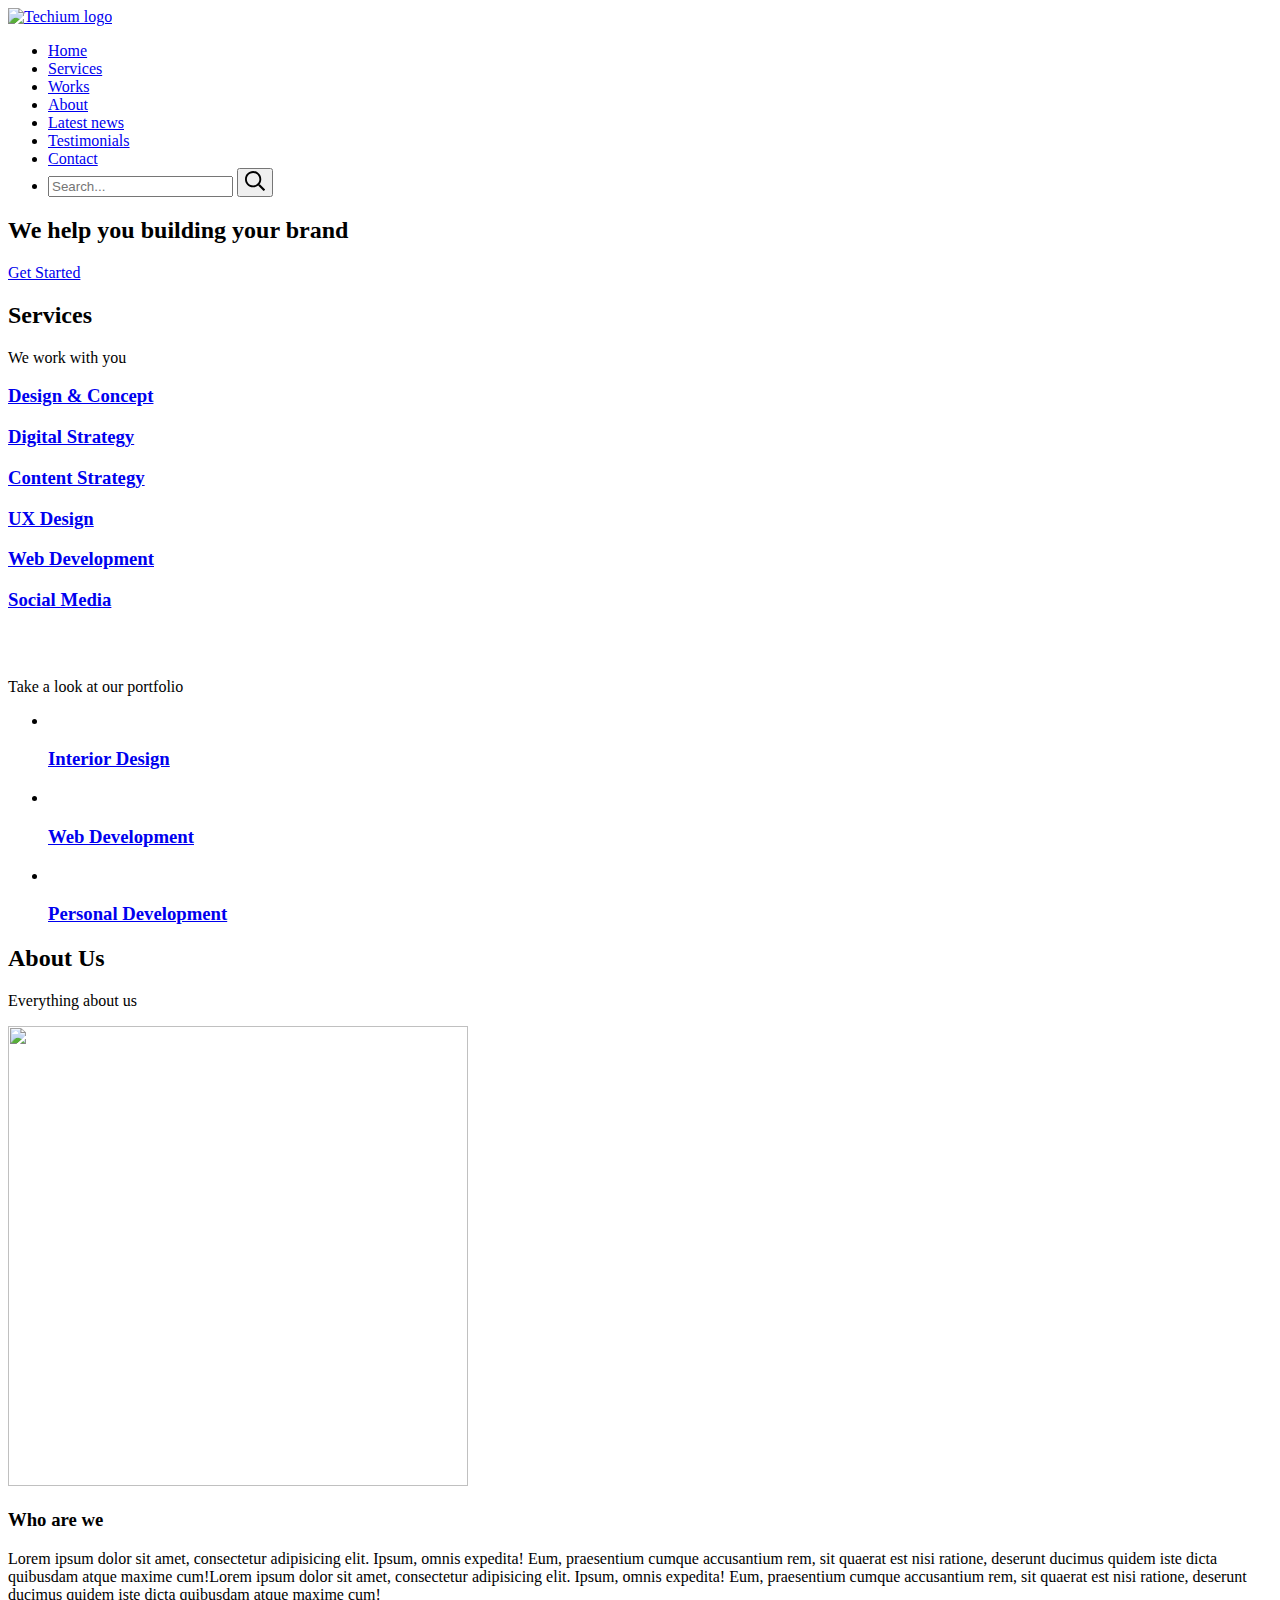
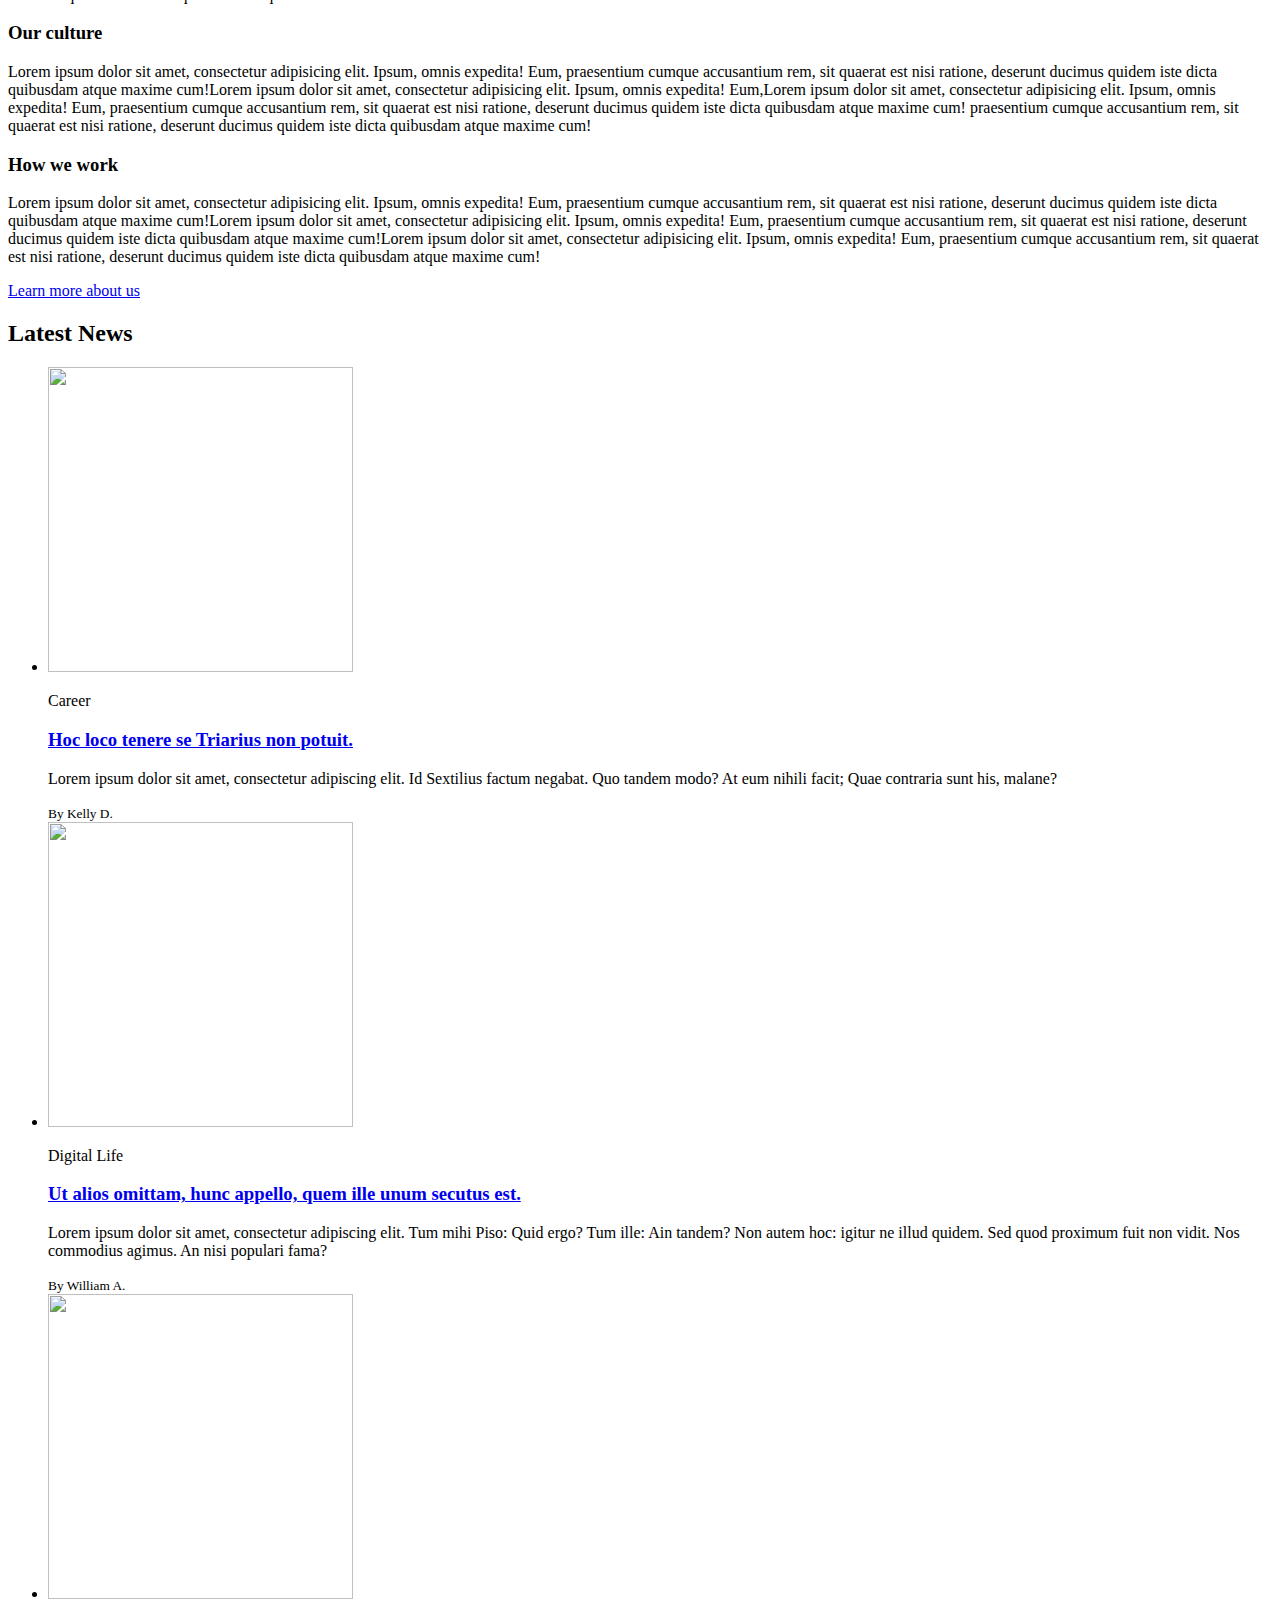
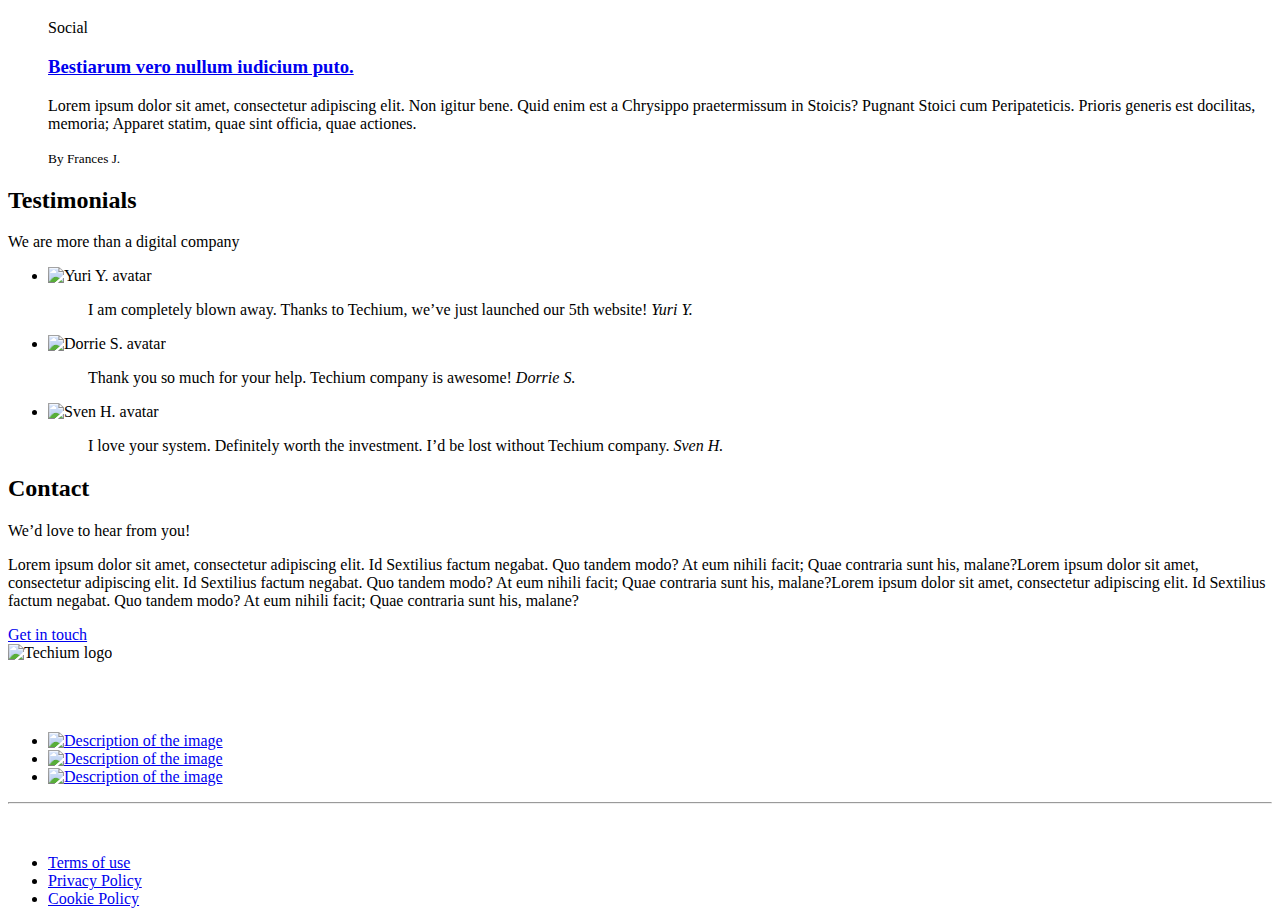
==== responsive_design/index.html @ 7638343d "Rename 02-1-index.html to index.html" ====
<!DOCTYPE html>
<html lang="en" dir="ltr">

<head>
  <meta charset="utf-8">
  <meta name="viewport" content="width=device-width, initial-scale=1, viewport-fit=cover">
  <title>Homepage - Techium</title>
  <meta name="description" content="Description of the page less than 150 characters">
  <link rel="icon" type="image/png" href="favicon.jpg">
  <link href="https://fonts.googleapis.com/css?family=Open+Sans:400,700|Raleway:700&display=swap" rel="stylesheet">
  <link rel='stylesheet' href='02-1-styles.css'>
</head>

<body>
  <!– Header –>
    <header class="header" data-section-theme="dark">
      <div class="container">
        <div class="header-container">
          <div class="header-logo">
            <a href="#">
              <img src="logo-white.png" alt="Techium logo" width="160" height="40">
            </a>
          </div>
          <nav class="navbar-menu">
            <ul class="nav">
              <li class="nav-item">
                <a href="#" class="nav-link">Home</a>
              </li>
              <li class="nav-item">
                <a href="#services" class="nav-link">Services</a>
              </li>
              <li class="nav-item">
                <a href="#works" class="nav-link">Works</a>
              </li>
              <li class="nav-item">
                <a href="#about" class="nav-link">About</a>
              </li>
              <li class="nav-item">
                <a href="#latest_news" class="nav-link">Latest news</a>
              </li>
              <li class="nav-item">
                <a href="#testimonials" class="nav-link">Testimonials</a>
              </li>
              <li class="nav-item">
                <a href="#contact" class="nav-link">Contact</a>
              </li>
              <li class="nav-item">
                <form action="#" method="post" class="form-search">
                  <input type="search" name="q" id="search-input" placeholder="Search..."
                    aria-label="Search through site content">
                  <button class="search-button">
                    <svg viewBox="0 0 512 512" xmlns="http://www.w3.org/2000/svg" width="20" height="20"
                      class="search-icon">
                      <title>
                        Search icon
                      </title>
                      <path
                        d="M508.5 468.9L387.1 347.5c-2.3-2.3-5.3-3.5-8.5-3.5h-13.2c31.5-36.5 50.6-84 50.6-136C416 93.1 322.9 0 208 0S0 93.1 0 208s93.1 208 208 208c52 0 99.5-19.1 136-50.6v13.2c0 3.2 1.3 6.2 3.5 8.5l121.4 121.4c4.7 4.7 12.3 4.7 17 0l22.6-22.6c4.7-4.7 4.7-12.3 0-17zM208 368c-88.4 0-160-71.6-160-160S119.6 48 208 48s160 71.6 160 160-71.6 160-160 160z">
                      </path>
                    </svg>
                  </button>
                </form>
              </li>
            </ul>
          </nav>
        </div>
    </header>
    <!– Main –>
      <main>
        <!– Hero section –>
          <section class="section-hero hero-homepage" data-section-theme="dark">
            <div class="container">
              <div class="section-body">
                <section class="section-inner">
                  <h2 class="section-title">We help you building your brand</h2>
                  <a href="#" class="button">Get Started</a>
                </section>
              </div>
            </div>
          </section>
          <!– Services section –>
            <section id="services" class="section section-services">
              <div class="container">
                <header class="section-header">
                  <h2 class="section-title">Services</h2>
                  <p class="section-tagline">We work with you</p>
                </header>
                <div class="section-body">
                    <li class="col-1-3">
                      <div class="card-services">
                        <h3 class="card-title"><a href="#">Design & Concept</a></h3>
                      </div>
                    </li>
                    <li class="col-1-3">
                      <div class="card-services">
                        <h3 class="card-title"><a href="#">Digital Strategy</a></h3>
                      </div>
                    </li>
                    <li class="col-1-3">
                      <div class="card-services">
                        <h3 class="card-title"><a href="#">Content Strategy</a></h3>
                      </div>
                    </li>
                    <li class="col-1-3">
                      <div class="card-services">
                        <h3 class="card-title"><a href="#">UX Design</a></h3>
                      </div>
                    </li>
                    <li class="col-1-3">
                      <div class="card-services">
                        <h3 class="card-title"><a href="#">Web Development</a></h3>
                      </div>
                    </li>
                    <li class="col-1-3">
                      <div class="card-services">
                        <h3 class="card-title"><a href="#">Social Media</a></h3>
                      </div>
                    </li>
                </div>
              </div>
            </section>
            <!– Works section –>
              <section id="works" class="section section-works" data-section-theme="dark">
                <div class="container">
                  <header class="section-header">
                    <h2 class="section-title" style="color:white;">Works</h2>
                    <p class="section-tagline">Take a look at our portfolio</p>
                  </header>
                  <div class="section-body">
                    <ul class="row">
                      <li class="col-1-3">
                        <article class="card-work">
                          <div class="card-outer">
                            <div class="card-image">
                              <img src="pic-work-01.jpg" alt="">
                            </div>
                            <div class="card-inner">
                              <h3 class="card-title"><a href="#">Interior Design</a></h3>
                            </div>
                          </div>
                        </article>
                      </li>
                      <li class="col-1-3">
                        <article class="card-work">
                          <div class="card-outer">
                            <div class="card-image">
                              <img src="pic-work-02.jpg" alt="">
                            </div>
                            <div class="card-inner">
                              <h3 class="card-title"><a href="#">Web Development</a></h3>
                            </div>
                          </div>
                        </article>
                      </li>
                      <li class="col-1-3">
                        <article class="card-work">
                          <div class="card-outer">
                            <div class="card-image">
                              <img src="pic-work-03.jpg" alt="">
                            </div>
                            <div class="card-inner">
                              <h3 class="card-title"><a href="#">Personal Development</a></h3>
                            </div>
                          </div>
                        </article>
                      </li>
                    </ul>
                  </div>
                </div>
              </section>
              <!– About Us section –>
                <section id="about" class="section section-about-us" style="background-color: white;">
                  <div class="container">
                    <header class="section-header">
                      <h2 class="section-title">About Us</h2>
                      <p class="section-tagline">Everything about us</p>
                    </header>
                    <div class="section-body">
                      <div class="row">
                        <div class="col-1-2">
                          <img src="pic-about-01.jpg" alt="" width="460" height="460">
                        </div>
                        <div class="col-1-2">
                          <h3>Who are we</h3>
                          <p>Lorem ipsum dolor sit amet, consectetur adipisicing elit. Ipsum, omnis expedita! Eum,
                            praesentium cumque accusantium rem, sit quaerat est nisi ratione, deserunt ducimus quidem
                            iste dicta quibusdam atque maxime cum!Lorem ipsum dolor sit amet, consectetur adipisicing
                            elit. Ipsum, omnis expedita! Eum, praesentium cumque accusantium rem, sit quaerat est nisi
                            ratione, deserunt ducimus quidem iste dicta quibusdam atque maxime cum!</p>
                          <h3>Our culture</h3>
                          <p>Lorem ipsum dolor sit amet, consectetur adipisicing elit. Ipsum, omnis expedita! Eum,
                            praesentium cumque accusantium rem, sit quaerat est nisi ratione, deserunt ducimus quidem
                            iste dicta quibusdam atque maxime cum!Lorem ipsum dolor sit amet, consectetur adipisicing
                            elit. Ipsum, omnis expedita! Eum,Lorem ipsum dolor sit amet, consectetur adipisicing elit.
                            Ipsum, omnis expedita! Eum, praesentium cumque accusantium rem, sit quaerat est nisi
                            ratione, deserunt ducimus quidem iste dicta quibusdam atque maxime cum!
                            praesentium cumque accusantium rem, sit quaerat est nisi ratione, deserunt ducimus quidem
                            iste dicta quibusdam atque maxime cum!</p>
                          <h3>How we work</h3>
                          <p>Lorem ipsum dolor sit amet, consectetur adipisicing elit. Ipsum, omnis expedita! Eum,
                            praesentium cumque accusantium rem, sit quaerat est nisi ratione, deserunt ducimus quidem
                            iste dicta quibusdam atque maxime cum!Lorem ipsum dolor sit amet, consectetur adipisicing
                            elit. Ipsum, omnis expedita! Eum, praesentium cumque accusantium rem, sit quaerat est nisi
                            ratione, deserunt ducimus quidem iste dicta quibusdam atque maxime cum!Lorem ipsum dolor sit
                            amet, consectetur adipisicing
                            elit. Ipsum, omnis expedita! Eum,
                            praesentium cumque accusantium rem, sit quaerat est nisi ratione, deserunt ducimus quidem
                            iste dicta quibusdam atque maxime cum!</p>
                        </div>
                      </div>
                    </div>
                    <div class="section-footer">
                      <a href="#" class="button">Learn more about us</a>
                    </div>
                  </div>
                </section>
                <!– Latest news section –>
                  <section id="latest_news" class="section section-latest-news">
                    <div class="container">
                      <header class="section-header">
                        <h2 class="section-title">Latest News</h2>
                      </header>
                      <div class="section-body">
                        <ul class="row">
                          <li class="col-1-3">
                            <article class="card-blog">
                              <div>
                                <img src="pic-article-01.jpg" alt="" width="305" height="305">
                              </div>
                              <p class="card-category">Career</p>
                              <h3><a href="#">Hoc loco tenere se Triarius non potuit.</a></h3>
                              <p>Lorem ipsum dolor sit amet, consectetur adipiscing elit. Id Sextilius factum negabat.
                                Quo tandem modo? At eum nihili facit; Quae contraria sunt his, malane?</p>
                              <small>By Kelly D.</small>
                            </article>
                          </li>
                          <li class="col-1-3">
                            <article class="card-blog">
                              <div>
                                <img src="pic-article-02.jpg" alt="" width="305" height="305">
                              </div>
                              <p class="card-category">Digital Life</p>
                              <h3><a href="#">Ut alios omittam, hunc appello, quem ille unum secutus est.</a></h3>
                              <p>Lorem ipsum dolor sit amet, consectetur adipiscing elit. Tum mihi Piso: Quid ergo? Tum
                                ille: Ain tandem? Non autem hoc: igitur ne illud quidem. Sed quod proximum fuit non
                                vidit. Nos commodius agimus. An nisi populari fama?</p>
                              <small>By William A.</small>
                            </article>
                          </li>
                          <li class="col-1-3">
                            <article class="card-blog">
                              <div>
                                <img src="pic-article-03.jpg" alt="" width="305" height="305">
                              </div>
                              <p class="card-category">Social</p>
                              <h3><a href="#">Bestiarum vero nullum iudicium puto.</a></h3>
                              <p>Lorem ipsum dolor sit amet, consectetur adipiscing elit. Non igitur bene. Quid enim est
                                a Chrysippo praetermissum in Stoicis? Pugnant Stoici cum Peripateticis. Prioris generis
                                est docilitas, memoria; Apparet statim, quae sint officia, quae actiones.</p>
                              <small>By Frances J.</small>
                            </article>
                          </li>
                        </ul>
                      </div>
                    </div>
                  </section>
                  <!– Testimonials section –>
                    <section id="testimonial" class="section section-testimonial">
                      <div class="container">
                        <header class="section-header">
                          <h2 class="section-title">Testimonials</h2>
                          <p class="section-tagline">We are more than a digital company</p>
                        </header>
                        <div class="section-body">
                          <ul class="row">
                            <li class="col-1-3">
                              <article class="card-testimonial">
                                <img src="pic-person-01.jpg" alt="Yuri Y. avatar" width="100" height="100"
                                  class="card-avatar">
                                <blockquote class="card-quote">
                                  <p>I am completely blown away. Thanks to Techium, we’ve just launched our 5th website!
                                    <cite>Yuri Y.</cite>
                                  </p>
                                </blockquote>
                              </article>
                            </li>
                            <li class="col-1-3">
                              <article class="card-testimonial">
                                <img src="pic-person-02.jpg" alt="Dorrie S. avatar" width="100" height="100"
                                  class="card-avatar">
                                <blockquote class="card-quote">
                                  <p>Thank you so much for your help. Techium company is awesome!
                                    <cite>Dorrie S.</cite>
                                  </p>
                                </blockquote>
                              </article>
                            </li>
                            <li class="col-1-3">
                              <article class="card-testimonial">
                                <img src="pic-person-03.jpg" alt="Sven H. avatar" width="100" height="100"
                                  class="card-avatar">
                                <blockquote class="card-quote">
                                  <p>I love your system. Definitely worth the investment. I’d be lost without Techium
                                    company.
                                    <cite>Sven H.</cite>
                                  </p>
                                </blockquote>
                              </article>
                            </li>
                          </ul>
                        </div>
                      </div>
                    </section>
                    <!– Contact section –>
                      <section id="contact" class="section section-contact">
                        <div class="container">
                          <header class="section-header">
                            <h2 class="section-title">Contact</h2>
                            <p class="section-tagline">We’d love to hear from you!</p>
                          </header>
                          <div class="section-body">
                            <p>Lorem ipsum dolor sit amet, consectetur adipiscing elit. Id Sextilius factum negabat. Quo
                              tandem modo? At eum nihili facit; Quae contraria sunt his, malane?Lorem ipsum dolor sit
                              amet, consectetur adipiscing elit. Id Sextilius factum negabat. Quo
                              tandem modo? At eum nihili facit; Quae contraria sunt his, malane?Lorem ipsum dolor sit
                              amet, consectetur adipiscing elit. Id Sextilius factum negabat. Quo
                              tandem modo? At eum nihili facit; Quae contraria sunt his, malane?</p>
                          </div>
                          <div class="section-footer">
                            <a href="#" class="button">Get in touch</a>
                          </div>
                        </div>
                      </section>
      </main>
      <!– Footer –>
        <footer class="footer" data-section-theme="dark">
          <div class="container">
            <div class="row">
              <div class="col-1-2">
                <img src="logo-white.png" alt="Techium logo" width="160" height="40">
                <address class="footer-address" style="color:white;">
                  972 Mission St<br>
                  San Francisco, CA<br>
                  94103
                </address>
              </div>
              <div class="col-1-2">
                <ul class="social nav">
                  <li class="social-item nav-item">
                    <a href="https://www.facebook.com/HolbertonSchool/" class="social-link">
                      <img src="download.png" alt="Description of the image" width="25" height="25">
                      <title>
                        Facebook icon
                      </title>
                      <path
                        d="M23.998 12c0-6.628-5.372-12-11.999-12C5.372 0 0 5.372 0 12c0 5.988 4.388 10.952 10.124 11.852v-8.384H7.078v-3.469h3.046V9.356c0-3.008 1.792-4.669 4.532-4.669 1.313 0 2.686.234 2.686.234v2.953H15.83c-1.49 0-1.955.925-1.955 1.874V12h3.328l-.532 3.469h-2.796v8.384c5.736-.9 10.124-5.864 10.124-11.853z" />
                      </svg>
                    </a>
                  </li>
                  <li class="social-item nav-item">
                    <a href="https://twitter.com/holbertonschool" class="social-link">
                      <img src="download (1).png" alt="Description of the image" width="25" height="25">
                        <title>
                          Twitter icon
                        </title>
                        <path
                          d="M23.954 4.569a10 10 0 0 1-2.825.775 4.958 4.958 0 0 0 2.163-2.723c-.951.555-2.005.959-3.127 1.184a4.92 4.92 0 0 0-8.384 4.482C7.691 8.094 4.066 6.13 1.64 3.161a4.822 4.822 0 0 0-.666 2.475c0 1.71.87 3.213 2.188 4.096a4.904 4.904 0 0 1-2.228-.616v.061a4.923 4.923 0 0 0 3.946 4.827 4.996 4.996 0 0 1-2.212.085 4.937 4.937 0 0 0 4.604 3.417 9.868 9.868 0 0 1-6.102 2.105c-.39 0-.779-.023-1.17-.067a13.995 13.995 0 0 0 7.557 2.209c9.054 0 13.999-7.496 13.999-13.986 0-.209 0-.42-.015-.63a9.936 9.936 0 0 0 2.46-2.548l-.047-.02z" />
                      </svg>
                    </a>
                  </li>
                  <li class="social-item nav-item">
                    <a href="https://www.instagram.com/holbertonschool/" class="social-link">
                      <img src="download (2).png" alt="Description of the image" width="25" height="25">
                        <title>
                          Instagram icon
                        </title>
                        <path
                          d="M12 0C8.74 0 8.333.015 7.053.072 5.775.132 4.905.333 4.14.63c-.789.306-1.459.717-2.126 1.384S.935 3.35.63 4.14C.333 4.905.131 5.775.072 7.053.012 8.333 0 8.74 0 12s.015 3.667.072 4.947c.06 1.277.261 2.148.558 2.913a5.885 5.885 0 0 0 1.384 2.126A5.868 5.868 0 0 0 4.14 23.37c.766.296 1.636.499 2.913.558C8.333 23.988 8.74 24 12 24s3.667-.015 4.947-.072c1.277-.06 2.148-.262 2.913-.558a5.898 5.898 0 0 0 2.126-1.384 5.86 5.86 0 0 0 1.384-2.126c.296-.765.499-1.636.558-2.913.06-1.28.072-1.687.072-4.947s-.015-3.667-.072-4.947c-.06-1.277-.262-2.149-.558-2.913a5.89 5.89 0 0 0-1.384-2.126A5.847 5.847 0 0 0 19.86.63c-.765-.297-1.636-.499-2.913-.558C15.667.012 15.26 0 12 0zm0 2.16c3.203 0 3.585.016 4.85.071 1.17.055 1.805.249 2.227.415.562.217.96.477 1.382.896.419.42.679.819.896 1.381.164.422.36 1.057.413 2.227.057 1.266.07 1.646.07 4.85s-.015 3.585-.074 4.85c-.061 1.17-.256 1.805-.421 2.227a3.81 3.81 0 0 1-.899 1.382 3.744 3.744 0 0 1-1.38.896c-.42.164-1.065.36-2.235.413-1.274.057-1.649.07-4.859.07-3.211 0-3.586-.015-4.859-.074-1.171-.061-1.816-.256-2.236-.421a3.716 3.716 0 0 1-1.379-.899 3.644 3.644 0 0 1-.9-1.38c-.165-.42-.359-1.065-.42-2.235-.045-1.26-.061-1.649-.061-4.844 0-3.196.016-3.586.061-4.861.061-1.17.255-1.814.42-2.234.21-.57.479-.96.9-1.381.419-.419.81-.689 1.379-.898.42-.166 1.051-.361 2.221-.421 1.275-.045 1.65-.06 4.859-.06l.045.03zm0 3.678a6.162 6.162 0 1 0 0 12.324 6.162 6.162 0 1 0 0-12.324zM12 16c-2.21 0-4-1.79-4-4s1.79-4 4-4 4 1.79 4 4-1.79 4-4 4zm7.846-10.405a1.441 1.441 0 0 1-2.88 0 1.44 1.44 0 0 1 2.88 0z" />
                      </svg>
                    </a>
                  </li>
                </ul>
              </div>
            </div>
            <hr>
            <div class="row">
              <div class="col-1-2">
                <p class="footer-copyright" style="color:white;">© 2020 Techium, made with ♥ by students at Holberton
                  School.</p>
              </div>
              <div class="col-1-2">
                <ul class="footer-nav nav">
                  <li class="footer-nav-item nav-item">
                    <a href="#" class="footer-nav-link">Terms of use</a>
                  </li>
                  <li class="footer-nav-item nav-item">
                    <a href="#" class="footer-nav-link">Privacy Policy</a>
                  </li>
                  <li class="footer-nav-item nav-item">
                    <a href="#" class="footer-nav-link">Cookie Policy</a>
                  </li>
                </ul>
              </div>
            </div>
          </div>
        </footer>
</body>

</html>
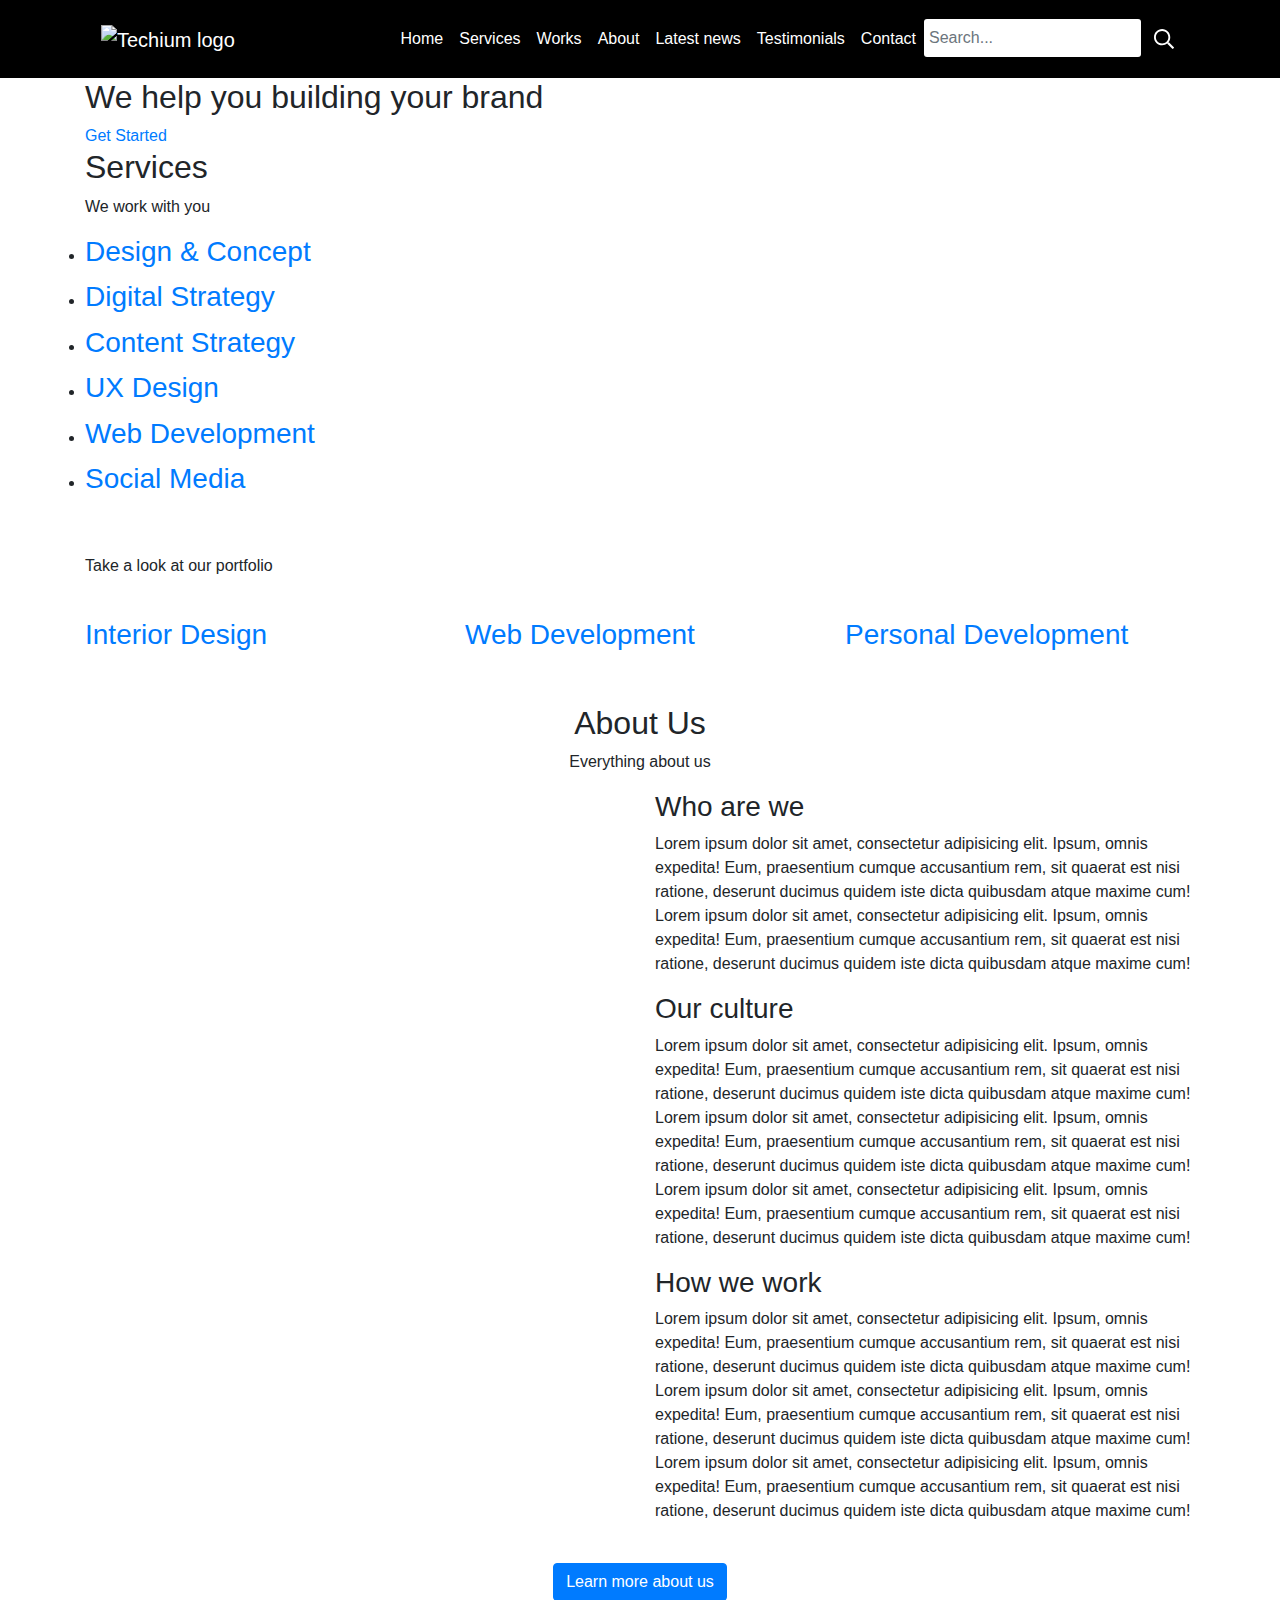
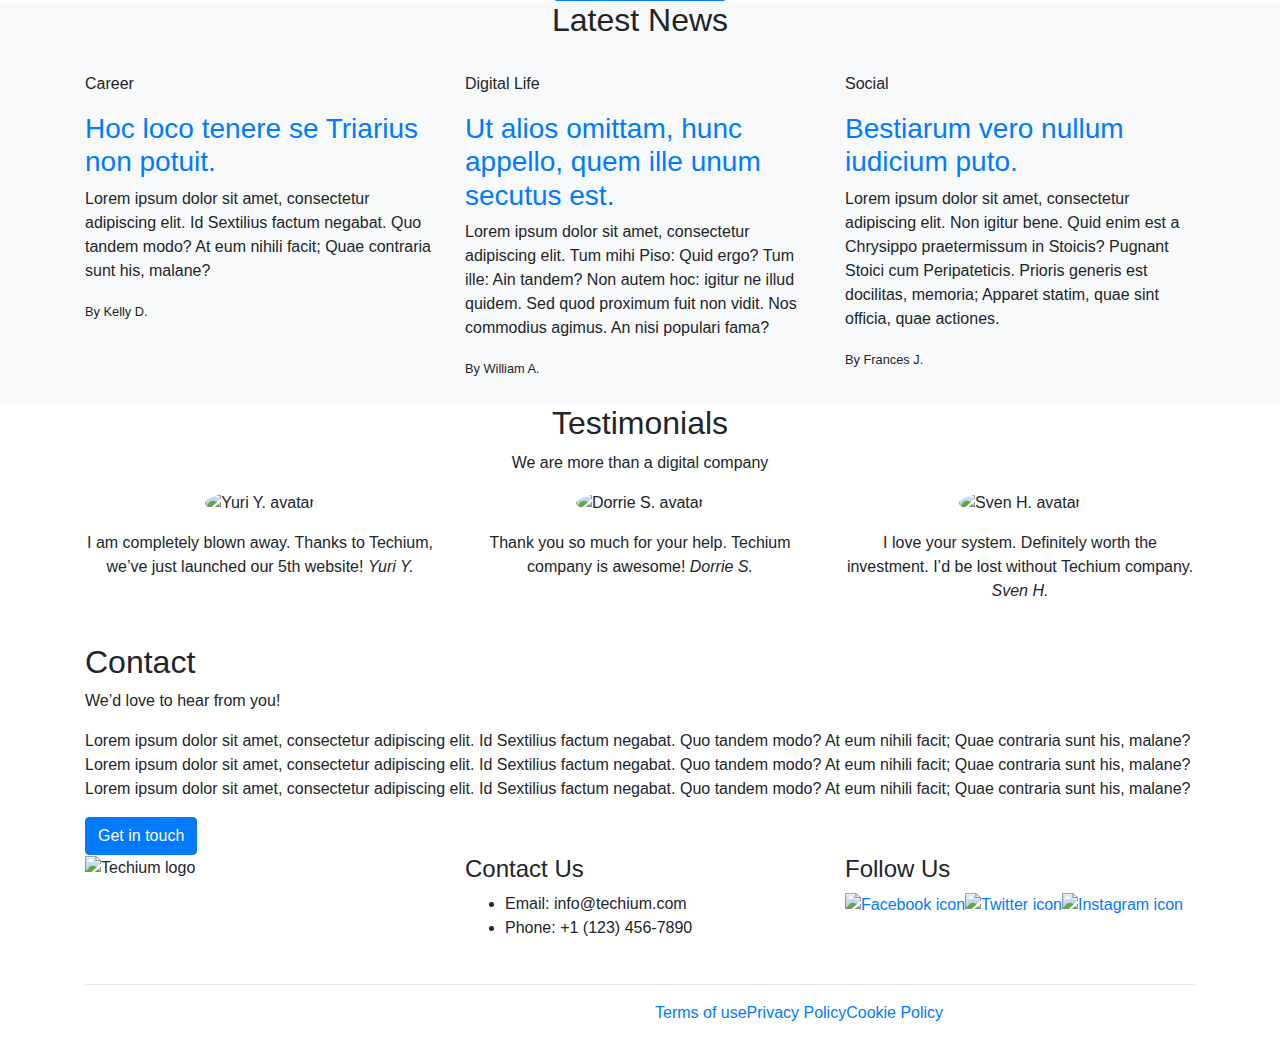
==== commit d0fcd5a6: ":" ====
--- a/responsive_design/index.html
+++ b/responsive_design/index.html
@@ -9,62 +9,90 @@
   <link rel="icon" type="image/png" href="favicon.jpg">
   <link href="https://fonts.googleapis.com/css?family=Open+Sans:400,700|Raleway:700&display=swap" rel="stylesheet">
   <link rel='stylesheet' href='02-1-styles.css'>
+  <link rel="stylesheet" href="https://stackpath.bootstrapcdn.com/bootstrap/4.5.0/css/bootstrap.min.css">
+  <style>
+    .header {
+        background-color: #000;
+        padding: 10px 0;
+    }
+    .header-logo img {
+        display: block;
+    }
+    .nav-link {
+        color: #fff !important;
+    }
+    .form-search {
+        display: flex;
+        align-items: center;
+    }
+    #search-input {
+        padding: 5px;
+        font-size: 16px;
+        border: none;
+        border-radius: 3px;
+    }
+    .search-button {
+        background: none;
+        border: none;
+        cursor: pointer;
+        padding: 5px;
+    }
+    .search-icon {
+        fill: #fff;
+    }
+</style>    
 </head>
 
 <body>
-  <!– Header –>
-    <header class="header" data-section-theme="dark">
-      <div class="container">
-        <div class="header-container">
-          <div class="header-logo">
-            <a href="#">
-              <img src="logo-white.png" alt="Techium logo" width="160" height="40">
+  <header class="header" data-section-theme="dark">
+    <div class="container">
+        <nav class="navbar navbar-expand-lg navbar-dark">
+            <a class="navbar-brand" href="#">
+                <img src="logo-white.png" alt="Techium logo" width="160" height="40">
             </a>
-          </div>
-          <nav class="navbar-menu">
-            <ul class="nav">
-              <li class="nav-item">
-                <a href="#" class="nav-link">Home</a>
-              </li>
-              <li class="nav-item">
-                <a href="#services" class="nav-link">Services</a>
-              </li>
-              <li class="nav-item">
-                <a href="#works" class="nav-link">Works</a>
-              </li>
-              <li class="nav-item">
-                <a href="#about" class="nav-link">About</a>
-              </li>
-              <li class="nav-item">
-                <a href="#latest_news" class="nav-link">Latest news</a>
-              </li>
-              <li class="nav-item">
-                <a href="#testimonials" class="nav-link">Testimonials</a>
-              </li>
-              <li class="nav-item">
-                <a href="#contact" class="nav-link">Contact</a>
-              </li>
-              <li class="nav-item">
-                <form action="#" method="post" class="form-search">
-                  <input type="search" name="q" id="search-input" placeholder="Search..."
-                    aria-label="Search through site content">
-                  <button class="search-button">
-                    <svg viewBox="0 0 512 512" xmlns="http://www.w3.org/2000/svg" width="20" height="20"
-                      class="search-icon">
-                      <title>
-                        Search icon
-                      </title>
-                      <path
-                        d="M508.5 468.9L387.1 347.5c-2.3-2.3-5.3-3.5-8.5-3.5h-13.2c31.5-36.5 50.6-84 50.6-136C416 93.1 322.9 0 208 0S0 93.1 0 208s93.1 208 208 208c52 0 99.5-19.1 136-50.6v13.2c0 3.2 1.3 6.2 3.5 8.5l121.4 121.4c4.7 4.7 12.3 4.7 17 0l22.6-22.6c4.7-4.7 4.7-12.3 0-17zM208 368c-88.4 0-160-71.6-160-160S119.6 48 208 48s160 71.6 160 160-71.6 160-160 160z">
-                      </path>
-                    </svg>
-                  </button>
-                </form>
-              </li>
-            </ul>
-          </nav>
-        </div>
-    </header>
+            <button class="navbar-toggler" type="button" data-toggle="collapse" data-target="#navbarNav" aria-controls="navbarNav" aria-expanded="false" aria-label="Toggle navigation">
+                <span class="navbar-toggler-icon"></span>
+            </button>
+            <div class="collapse navbar-collapse" id="navbarNav">
+                <ul class="navbar-nav ml-auto">
+                    <li class="nav-item">
+                        <a class="nav-link" href="#">Home</a>
+                    </li>
+                    <li class="nav-item">
+                        <a class="nav-link" href="#services">Services</a>
+                    </li>
+                    <li class="nav-item">
+                        <a class="nav-link" href="#works">Works</a>
+                    </li>
+                    <li class="nav-item">
+                        <a class="nav-link" href="#about">About</a>
+                    </li>
+                    <li class="nav-item">
+                        <a class="nav-link" href="#latest_news">Latest news</a>
+                    </li>
+                    <li class="nav-item">
+                        <a class="nav-link" href="#testimonials">Testimonials</a>
+                    </li>
+                    <li class="nav-item">
+                        <a class="nav-link" href="#contact">Contact</a>
+                    </li>
+                    <li class="nav-item">
+                        <form action="#" method="post" class="form-inline form-search" role="search">
+                            <input type="search" name="q" id="search-input" class="form-control mr-sm-2" placeholder="Search..." aria-label="Search through site content">
+                            <button class="search-button" type="submit" aria-label="Submit search">
+                                <svg viewBox="0 0 512 512" xmlns="http://www.w3.org/2000/svg" width="20" height="20" class="search-icon">
+                                    <title>Search icon</title>
+                                    <path d="M508.5 468.9L387.1 347.5c-2.3-2.3-5.3-3.5-8.5-3.5h-13.2c31.5-36.5 50.6-84 50.6-136C416 93.1 322.9 0 208 0S0 93.1 0 208s93.1 208 208 208c52 0 99.5-19.1 136-50.6v13.2c0 3.2 1.3 6.2 3.5 8.5l121.4 121.4c4.7 4.7 12.3 4.7 17 0l22.6-22.6c4.7-4.7 4.7-12.3 0-17zM208 368c-88.4 0-160-71.6-160-160S119.6 48 208 48s160 71.6 160 160-71.6 160-160 160z"></path>
+                                </svg>
+                            </button>
+                        </form>
+                    </li>
+                </ul>
+            </div>
+        </nav>
+    </div>
+</header>
+
     <!– Main –>
       <main>
         <!– Hero section –>
@@ -120,290 +148,234 @@
               </div>
             </section>
             <!– Works section –>
-              <section id="works" class="section section-works" data-section-theme="dark">
-                <div class="container">
-                  <header class="section-header">
-                    <h2 class="section-title" style="color:white;">Works</h2>
-                    <p class="section-tagline">Take a look at our portfolio</p>
-                  </header>
-                  <div class="section-body">
-                    <ul class="row">
-                      <li class="col-1-3">
-                        <article class="card-work">
-                          <div class="card-outer">
-                            <div class="card-image">
-                              <img src="pic-work-01.jpg" alt="">
-                            </div>
-                            <div class="card-inner">
-                              <h3 class="card-title"><a href="#">Interior Design</a></h3>
-                            </div>
-                          </div>
-                        </article>
-                      </li>
-                      <li class="col-1-3">
-                        <article class="card-work">
-                          <div class="card-outer">
-                            <div class="card-image">
-                              <img src="pic-work-02.jpg" alt="">
-                            </div>
-                            <div class="card-inner">
-                              <h3 class="card-title"><a href="#">Web Development</a></h3>
-                            </div>
-                          </div>
-                        </article>
-                      </li>
-                      <li class="col-1-3">
-                        <article class="card-work">
-                          <div class="card-outer">
-                            <div class="card-image">
-                              <img src="pic-work-03.jpg" alt="">
-                            </div>
-                            <div class="card-inner">
-                              <h3 class="card-title"><a href="#">Personal Development</a></h3>
-                            </div>
-                          </div>
-                        </article>
-                      </li>
+            <section id="works" class="section section-works" data-section-theme="dark">
+              <div class="container">
+                <header class="section-header">
+                  <h2 class="section-title" style="color:white;">Works</h2>
+                  <p class="section-tagline">Take a look at our portfolio</p>
+                </header>
+                <div class="section-body">
+                  <ul class="row list-unstyled d-flex flex-wrap">
+                    <li class="col-lg-4 col-md-6 col-sm-12 mb-4">
+                      <article class="card-work">
+                        <div class="card-outer">
+                          <div class="card-image">
+                            <img src="pic-work-01.jpg" alt="" class="img-fluid">
+                          </div>
+                          <div class="card-inner">
+                            <h3 class="card-title"><a href="#">Interior Design</a></h3>
+                          </div>
+                        </div>
+                      </article>
+                    </li>
+                    <li class="col-lg-4 col-md-6 col-sm-12 mb-4">
+                      <article class="card-work">
+                        <div class="card-outer">
+                          <div class="card-image">
+                            <img src="pic-work-02.jpg" alt="" class="img-fluid">
+                          </div>
+                          <div class="card-inner">
+                            <h3 class="card-title"><a href="#">Web Development</a></h3>
+                          </div>
+                        </div>
+                      </article>
+                    </li>
+                    <li class="col-lg-4 col-md-6 col-sm-12 mb-4">
+                      <article class="card-work">
+                        <div class="card-outer">
+                          <div class="card-image">
+                            <img src="pic-work-03.jpg" alt="" class="img-fluid">
+                          </div>
+                          <div class="card-inner">
+                            <h3 class="card-title"><a href="#">Personal Development</a></h3>
+                          </div>
+                        </div>
+                      </article>
+                    </li>
+                  </ul>
+                </div>
+              </div>
+            </section>
+            
+            <section id="about" class="section section-about-us" style="background-color: white;">
+              <div class="container">
+                <header class="section-header text-center">
+                  <h2 class="section-title">About Us</h2>
+                  <p class="section-tagline">Everything about us</p>
+                </header>
+                <div class="row">
+                  <div class="col-md-6">
+                    <img src="pic-about-01.jpg" alt="" class="img-fluid rounded">
+                  </div>
+                  <div class="col-md-6">
+                    <h3>Who are we</h3>
+                    <p>Lorem ipsum dolor sit amet, consectetur adipisicing elit. Ipsum, omnis expedita! Eum, praesentium cumque accusantium rem, sit quaerat est nisi ratione, deserunt ducimus quidem iste dicta quibusdam atque maxime cum! Lorem ipsum dolor sit amet, consectetur adipisicing elit. Ipsum, omnis expedita! Eum, praesentium cumque accusantium rem, sit quaerat est nisi ratione, deserunt ducimus quidem iste dicta quibusdam atque maxime cum!</p>
+                    <h3>Our culture</h3>
+                    <p>Lorem ipsum dolor sit amet, consectetur adipisicing elit. Ipsum, omnis expedita! Eum, praesentium cumque accusantium rem, sit quaerat est nisi ratione, deserunt ducimus quidem iste dicta quibusdam atque maxime cum! Lorem ipsum dolor sit amet, consectetur adipisicing elit. Ipsum, omnis expedita! Eum, praesentium cumque accusantium rem, sit quaerat est nisi ratione, deserunt ducimus quidem iste dicta quibusdam atque maxime cum! Lorem ipsum dolor sit amet, consectetur adipisicing elit. Ipsum, omnis expedita! Eum, praesentium cumque accusantium rem, sit quaerat est nisi ratione, deserunt ducimus quidem iste dicta quibusdam atque maxime cum!</p>
+                    <h3>How we work</h3>
+                    <p>Lorem ipsum dolor sit amet, consectetur adipisicing elit. Ipsum, omnis expedita! Eum, praesentium cumque accusantium rem, sit quaerat est nisi ratione, deserunt ducimus quidem iste dicta quibusdam atque maxime cum! Lorem ipsum dolor sit amet, consectetur adipisicing elit. Ipsum, omnis expedita! Eum, praesentium cumque accusantium rem, sit quaerat est nisi ratione, deserunt ducimus quidem iste dicta quibusdam atque maxime cum! Lorem ipsum dolor sit amet, consectetur adipisicing elit. Ipsum, omnis expedita! Eum, praesentium cumque accusantium rem, sit quaerat est nisi ratione, deserunt ducimus quidem iste dicta quibusdam atque maxime cum!</p>
+                  </div>
+                </div>
+                <div class="section-footer text-center mt-4">
+                  <a href="#" class="btn btn-primary">Learn more about us</a>
+                </div>
+              </div>
+            </section>
+            <section id="latest_news" class="section section-latest-news bg-light">
+              <div class="container">
+                <header class="section-header text-center">
+                  <h2 class="section-title">Latest News</h2>
+                </header>
+                <div class="section-body">
+                  <div class="row">
+                    <div class="col-lg-4 col-md-6 mb-4">
+                      <article class="card-blog">
+                        <img src="pic-article-01.jpg" alt="" class="img-fluid rounded">
+                        <p class="card-category">Career</p>
+                        <h3><a href="#">Hoc loco tenere se Triarius non potuit.</a></h3>
+                        <p>Lorem ipsum dolor sit amet, consectetur adipiscing elit. Id Sextilius factum negabat. Quo tandem modo? At eum nihili facit; Quae contraria sunt his, malane?</p>
+                        <small>By Kelly D.</small>
+                      </article>
+                    </div>
+                    <div class="col-lg-4 col-md-6 mb-4">
+                      <article class="card-blog">
+                        <img src="pic-article-02.jpg" alt="" class="img-fluid rounded">
+                        <p class="card-category">Digital Life</p>
+                        <h3><a href="#">Ut alios omittam, hunc appello, quem ille unum secutus est.</a></h3>
+                        <p>Lorem ipsum dolor sit amet, consectetur adipiscing elit. Tum mihi Piso: Quid ergo? Tum ille: Ain tandem? Non autem hoc: igitur ne illud quidem. Sed quod proximum fuit non vidit. Nos commodius agimus. An nisi populari fama?</p>
+                        <small>By William A.</small>
+                      </article>
+                    </div>
+                    <div class="col-lg-4 col-md-6 mb-4">
+                      <article class="card-blog">
+                        <img src="pic-article-03.jpg" alt="" class="img-fluid rounded">
+                        <p class="card-category">Social</p>
+                        <h3><a href="#">Bestiarum vero nullum iudicium puto.</a></h3>
+                        <p>Lorem ipsum dolor sit amet, consectetur adipiscing elit. Non igitur bene. Quid enim est a Chrysippo praetermissum in Stoicis? Pugnant Stoici cum Peripateticis. Prioris generis est docilitas, memoria; Apparet statim, quae sint officia, quae actiones.</p>
+                        <small>By Frances J.</small>
+                      </article>
+                    </div>
+                  </div>
+                </div>
+              </div>
+            </section><section id="testimonial" class="section section-testimonial">
+              <div class="container">
+                <header class="section-header text-center">
+                  <h2 class="section-title">Testimonials</h2>
+                  <p class="section-tagline">We are more than a digital company</p>
+                </header>
+                <div class="section-body">
+                  <div class="row">
+                    <div class="col-lg-4 col-md-6 mb-4">
+                      <article class="card-testimonial text-center">
+                        <img src="pic-person-01.jpg" alt="Yuri Y. avatar" width="100" height="100" class="card-avatar rounded-circle mb-3">
+                        <blockquote class="card-quote">
+                          <p>I am completely blown away. Thanks to Techium, we’ve just launched our 5th website!
+                            <cite>Yuri Y.</cite>
+                          </p>
+                        </blockquote>
+                      </article>
+                    </div>
+                    <div class="col-lg-4 col-md-6 mb-4">
+                      <article class="card-testimonial text-center">
+                        <img src="pic-person-02.jpg" alt="Dorrie S. avatar" width="100" height="100" class="card-avatar rounded-circle mb-3">
+                        <blockquote class="card-quote">
+                          <p>Thank you so much for your help. Techium company is awesome!
+                            <cite>Dorrie S.</cite>
+                          </p>
+                        </blockquote>
+                      </article>
+                    </div>
+                    <div class="col-lg-4 col-md-6 mb-4">
+                      <article class="card-testimonial text-center">
+                        <img src="pic-person-03.jpg" alt="Sven H. avatar" width="100" height="100" class="card-avatar rounded-circle mb-3">
+                        <blockquote class="card-quote">
+                          <p>I love your system. Definitely worth the investment. I’d be lost without Techium company.
+                            <cite>Sven H.</cite>
+                          </p>
+                        </blockquote>
+                      </article>
+                    </div>
+                  </div>
+                </div>
+              </div>
+            </section>
+            <section id="contact" class="section section-contact">
+              <div class="container">
+                <header class="section-header">
+                  <h2 class="section-title">Contact</h2>
+                  <p class="section-tagline">We’d love to hear from you!</p>
+                </header>
+                <div class="section-body">
+                  <p>Lorem ipsum dolor sit amet, consectetur adipiscing elit. Id Sextilius factum negabat. Quo tandem modo? At eum nihili facit; Quae contraria sunt his, malane?Lorem ipsum dolor sit amet, consectetur adipiscing elit. Id Sextilius factum negabat. Quo tandem modo? At eum nihili facit; Quae contraria sunt his, malane?Lorem ipsum dolor sit amet, consectetur adipiscing elit. Id Sextilius factum negabat. Quo tandem modo? At eum nihili facit; Quae contraria sunt his, malane?</p>
+                </div>
+                <div class="section-footer">
+                  <a href="#" class="btn btn-primary">Get in touch</a>
+                </div>
+              </div>
+            </section>
+            <!– Footer –>
+            <footer class="footer" data-section-theme="dark">
+              <div class="container">
+                <div class="row">
+                  <div class="col-lg-4 col-md-6">
+                    <img src="logo-white.png" alt="Techium logo" width="160" height="40">
+                    <address class="footer-address" style="color:white;">
+                      972 Mission St<br>
+                      San Francisco, CA<br>
+                      94103
+                    </address>
+                  </div>
+                  <div class="col-lg-4 col-md-6">
+                    <h4>Contact Us</h4>
+                    <ul class="footer-contact-info">
+                      <li>Email: info@techium.com</li>
+                      <li>Phone: +1 (123) 456-7890</li>
                     </ul>
                   </div>
-                </div>
-              </section>
-              <!– About Us section –>
-                <section id="about" class="section section-about-us" style="background-color: white;">
-                  <div class="container">
-                    <header class="section-header">
-                      <h2 class="section-title">About Us</h2>
-                      <p class="section-tagline">Everything about us</p>
-                    </header>
-                    <div class="section-body">
-                      <div class="row">
-                        <div class="col-1-2">
-                          <img src="pic-about-01.jpg" alt="" width="460" height="460">
-                        </div>
-                        <div class="col-1-2">
-                          <h3>Who are we</h3>
-                          <p>Lorem ipsum dolor sit amet, consectetur adipisicing elit. Ipsum, omnis expedita! Eum,
-                            praesentium cumque accusantium rem, sit quaerat est nisi ratione, deserunt ducimus quidem
-                            iste dicta quibusdam atque maxime cum!Lorem ipsum dolor sit amet, consectetur adipisicing
-                            elit. Ipsum, omnis expedita! Eum, praesentium cumque accusantium rem, sit quaerat est nisi
-                            ratione, deserunt ducimus quidem iste dicta quibusdam atque maxime cum!</p>
-                          <h3>Our culture</h3>
-                          <p>Lorem ipsum dolor sit amet, consectetur adipisicing elit. Ipsum, omnis expedita! Eum,
-                            praesentium cumque accusantium rem, sit quaerat est nisi ratione, deserunt ducimus quidem
-                            iste dicta quibusdam atque maxime cum!Lorem ipsum dolor sit amet, consectetur adipisicing
-                            elit. Ipsum, omnis expedita! Eum,Lorem ipsum dolor sit amet, consectetur adipisicing elit.
-                            Ipsum, omnis expedita! Eum, praesentium cumque accusantium rem, sit quaerat est nisi
-                            ratione, deserunt ducimus quidem iste dicta quibusdam atque maxime cum!
-                            praesentium cumque accusantium rem, sit quaerat est nisi ratione, deserunt ducimus quidem
-                            iste dicta quibusdam atque maxime cum!</p>
-                          <h3>How we work</h3>
-                          <p>Lorem ipsum dolor sit amet, consectetur adipisicing elit. Ipsum, omnis expedita! Eum,
-                            praesentium cumque accusantium rem, sit quaerat est nisi ratione, deserunt ducimus quidem
-                            iste dicta quibusdam atque maxime cum!Lorem ipsum dolor sit amet, consectetur adipisicing
-                            elit. Ipsum, omnis expedita! Eum, praesentium cumque accusantium rem, sit quaerat est nisi
-                            ratione, deserunt ducimus quidem iste dicta quibusdam atque maxime cum!Lorem ipsum dolor sit
-                            amet, consectetur adipisicing
-                            elit. Ipsum, omnis expedita! Eum,
-                            praesentium cumque accusantium rem, sit quaerat est nisi ratione, deserunt ducimus quidem
-                            iste dicta quibusdam atque maxime cum!</p>
-                        </div>
-                      </div>
-                    </div>
-                    <div class="section-footer">
-                      <a href="#" class="button">Learn more about us</a>
-                    </div>
-                  </div>
-                </section>
-                <!– Latest news section –>
-                  <section id="latest_news" class="section section-latest-news">
-                    <div class="container">
-                      <header class="section-header">
-                        <h2 class="section-title">Latest News</h2>
-                      </header>
-                      <div class="section-body">
-                        <ul class="row">
-                          <li class="col-1-3">
-                            <article class="card-blog">
-                              <div>
-                                <img src="pic-article-01.jpg" alt="" width="305" height="305">
-                              </div>
-                              <p class="card-category">Career</p>
-                              <h3><a href="#">Hoc loco tenere se Triarius non potuit.</a></h3>
-                              <p>Lorem ipsum dolor sit amet, consectetur adipiscing elit. Id Sextilius factum negabat.
-                                Quo tandem modo? At eum nihili facit; Quae contraria sunt his, malane?</p>
-                              <small>By Kelly D.</small>
-                            </article>
-                          </li>
-                          <li class="col-1-3">
-                            <article class="card-blog">
-                              <div>
-                                <img src="pic-article-02.jpg" alt="" width="305" height="305">
-                              </div>
-                              <p class="card-category">Digital Life</p>
-                              <h3><a href="#">Ut alios omittam, hunc appello, quem ille unum secutus est.</a></h3>
-                              <p>Lorem ipsum dolor sit amet, consectetur adipiscing elit. Tum mihi Piso: Quid ergo? Tum
-                                ille: Ain tandem? Non autem hoc: igitur ne illud quidem. Sed quod proximum fuit non
-                                vidit. Nos commodius agimus. An nisi populari fama?</p>
-                              <small>By William A.</small>
-                            </article>
-                          </li>
-                          <li class="col-1-3">
-                            <article class="card-blog">
-                              <div>
-                                <img src="pic-article-03.jpg" alt="" width="305" height="305">
-                              </div>
-                              <p class="card-category">Social</p>
-                              <h3><a href="#">Bestiarum vero nullum iudicium puto.</a></h3>
-                              <p>Lorem ipsum dolor sit amet, consectetur adipiscing elit. Non igitur bene. Quid enim est
-                                a Chrysippo praetermissum in Stoicis? Pugnant Stoici cum Peripateticis. Prioris generis
-                                est docilitas, memoria; Apparet statim, quae sint officia, quae actiones.</p>
-                              <small>By Frances J.</small>
-                            </article>
-                          </li>
-                        </ul>
-                      </div>
-                    </div>
-                  </section>
-                  <!– Testimonials section –>
-                    <section id="testimonial" class="section section-testimonial">
-                      <div class="container">
-                        <header class="section-header">
-                          <h2 class="section-title">Testimonials</h2>
-                          <p class="section-tagline">We are more than a digital company</p>
-                        </header>
-                        <div class="section-body">
-                          <ul class="row">
-                            <li class="col-1-3">
-                              <article class="card-testimonial">
-                                <img src="pic-person-01.jpg" alt="Yuri Y. avatar" width="100" height="100"
-                                  class="card-avatar">
-                                <blockquote class="card-quote">
-                                  <p>I am completely blown away. Thanks to Techium, we’ve just launched our 5th website!
-                                    <cite>Yuri Y.</cite>
-                                  </p>
-                                </blockquote>
-                              </article>
-                            </li>
-                            <li class="col-1-3">
-                              <article class="card-testimonial">
-                                <img src="pic-person-02.jpg" alt="Dorrie S. avatar" width="100" height="100"
-                                  class="card-avatar">
-                                <blockquote class="card-quote">
-                                  <p>Thank you so much for your help. Techium company is awesome!
-                                    <cite>Dorrie S.</cite>
-                                  </p>
-                                </blockquote>
-                              </article>
-                            </li>
-                            <li class="col-1-3">
-                              <article class="card-testimonial">
-                                <img src="pic-person-03.jpg" alt="Sven H. avatar" width="100" height="100"
-                                  class="card-avatar">
-                                <blockquote class="card-quote">
-                                  <p>I love your system. Definitely worth the investment. I’d be lost without Techium
-                                    company.
-                                    <cite>Sven H.</cite>
-                                  </p>
-                                </blockquote>
-                              </article>
-                            </li>
-                          </ul>
-                        </div>
-                      </div>
-                    </section>
-                    <!– Contact section –>
-                      <section id="contact" class="section section-contact">
-                        <div class="container">
-                          <header class="section-header">
-                            <h2 class="section-title">Contact</h2>
-                            <p class="section-tagline">We’d love to hear from you!</p>
-                          </header>
-                          <div class="section-body">
-                            <p>Lorem ipsum dolor sit amet, consectetur adipiscing elit. Id Sextilius factum negabat. Quo
-                              tandem modo? At eum nihili facit; Quae contraria sunt his, malane?Lorem ipsum dolor sit
-                              amet, consectetur adipiscing elit. Id Sextilius factum negabat. Quo
-                              tandem modo? At eum nihili facit; Quae contraria sunt his, malane?Lorem ipsum dolor sit
-                              amet, consectetur adipiscing elit. Id Sextilius factum negabat. Quo
-                              tandem modo? At eum nihili facit; Quae contraria sunt his, malane?</p>
-                          </div>
-                          <div class="section-footer">
-                            <a href="#" class="button">Get in touch</a>
-                          </div>
-                        </div>
-                      </section>
-      </main>
-      <!– Footer –>
-        <footer class="footer" data-section-theme="dark">
-          <div class="container">
-            <div class="row">
-              <div class="col-1-2">
-                <img src="logo-white.png" alt="Techium logo" width="160" height="40">
-                <address class="footer-address" style="color:white;">
-                  972 Mission St<br>
-                  San Francisco, CA<br>
-                  94103
-                </address>
-              </div>
-              <div class="col-1-2">
-                <ul class="social nav">
-                  <li class="social-item nav-item">
-                    <a href="https://www.facebook.com/HolbertonSchool/" class="social-link">
-                      <img src="download.png" alt="Description of the image" width="25" height="25">
-                      <title>
-                        Facebook icon
-                      </title>
-                      <path
-                        d="M23.998 12c0-6.628-5.372-12-11.999-12C5.372 0 0 5.372 0 12c0 5.988 4.388 10.952 10.124 11.852v-8.384H7.078v-3.469h3.046V9.356c0-3.008 1.792-4.669 4.532-4.669 1.313 0 2.686.234 2.686.234v2.953H15.83c-1.49 0-1.955.925-1.955 1.874V12h3.328l-.532 3.469h-2.796v8.384c5.736-.9 10.124-5.864 10.124-11.853z" />
-                      </svg>
-                    </a>
-                  </li>
-                  <li class="social-item nav-item">
-                    <a href="https://twitter.com/holbertonschool" class="social-link">
-                      <img src="download (1).png" alt="Description of the image" width="25" height="25">
-                        <title>
-                          Twitter icon
-                        </title>
-                        <path
-                          d="M23.954 4.569a10 10 0 0 1-2.825.775 4.958 4.958 0 0 0 2.163-2.723c-.951.555-2.005.959-3.127 1.184a4.92 4.92 0 0 0-8.384 4.482C7.691 8.094 4.066 6.13 1.64 3.161a4.822 4.822 0 0 0-.666 2.475c0 1.71.87 3.213 2.188 4.096a4.904 4.904 0 0 1-2.228-.616v.061a4.923 4.923 0 0 0 3.946 4.827 4.996 4.996 0 0 1-2.212.085 4.937 4.937 0 0 0 4.604 3.417 9.868 9.868 0 0 1-6.102 2.105c-.39 0-.779-.023-1.17-.067a13.995 13.995 0 0 0 7.557 2.209c9.054 0 13.999-7.496 13.999-13.986 0-.209 0-.42-.015-.63a9.936 9.936 0 0 0 2.46-2.548l-.047-.02z" />
-                      </svg>
-                    </a>
-                  </li>
-                  <li class="social-item nav-item">
-                    <a href="https://www.instagram.com/holbertonschool/" class="social-link">
-                      <img src="download (2).png" alt="Description of the image" width="25" height="25">
-                        <title>
-                          Instagram icon
-                        </title>
-                        <path
-                          d="M12 0C8.74 0 8.333.015 7.053.072 5.775.132 4.905.333 4.14.63c-.789.306-1.459.717-2.126 1.384S.935 3.35.63 4.14C.333 4.905.131 5.775.072 7.053.012 8.333 0 8.74 0 12s.015 3.667.072 4.947c.06 1.277.261 2.148.558 2.913a5.885 5.885 0 0 0 1.384 2.126A5.868 5.868 0 0 0 4.14 23.37c.766.296 1.636.499 2.913.558C8.333 23.988 8.74 24 12 24s3.667-.015 4.947-.072c1.277-.06 2.148-.262 2.913-.558a5.898 5.898 0 0 0 2.126-1.384 5.86 5.86 0 0 0 1.384-2.126c.296-.765.499-1.636.558-2.913.06-1.28.072-1.687.072-4.947s-.015-3.667-.072-4.947c-.06-1.277-.262-2.149-.558-2.913a5.89 5.89 0 0 0-1.384-2.126A5.847 5.847 0 0 0 19.86.63c-.765-.297-1.636-.499-2.913-.558C15.667.012 15.26 0 12 0zm0 2.16c3.203 0 3.585.016 4.85.071 1.17.055 1.805.249 2.227.415.562.217.96.477 1.382.896.419.42.679.819.896 1.381.164.422.36 1.057.413 2.227.057 1.266.07 1.646.07 4.85s-.015 3.585-.074 4.85c-.061 1.17-.256 1.805-.421 2.227a3.81 3.81 0 0 1-.899 1.382 3.744 3.744 0 0 1-1.38.896c-.42.164-1.065.36-2.235.413-1.274.057-1.649.07-4.859.07-3.211 0-3.586-.015-4.859-.074-1.171-.061-1.816-.256-2.236-.421a3.716 3.716 0 0 1-1.379-.899 3.644 3.644 0 0 1-.9-1.38c-.165-.42-.359-1.065-.42-2.235-.045-1.26-.061-1.649-.061-4.844 0-3.196.016-3.586.061-4.861.061-1.17.255-1.814.42-2.234.21-.57.479-.96.9-1.381.419-.419.81-.689 1.379-.898.42-.166 1.051-.361 2.221-.421 1.275-.045 1.65-.06 4.859-.06l.045.03zm0 3.678a6.162 6.162 0 1 0 0 12.324 6.162 6.162 0 1 0 0-12.324zM12 16c-2.21 0-4-1.79-4-4s1.79-4 4-4 4 1.79 4 4-1.79 4-4 4zm7.846-10.405a1.441 1.441 0 0 1-2.88 0 1.44 1.44 0 0 1 2.88 0z" />
-                      </svg>
-                    </a>
-                  </li>
-                </ul>
-              </div>
-            </div>
-            <hr>
-            <div class="row">
-              <div class="col-1-2">
-                <p class="footer-copyright" style="color:white;">© 2020 Techium, made with ♥ by students at Holberton
-                  School.</p>
-              </div>
-              <div class="col-1-2">
-                <ul class="footer-nav nav">
-                  <li class="footer-nav-item nav-item">
-                    <a href="#" class="footer-nav-link">Terms of use</a>
-                  </li>
-                  <li class="footer-nav-item nav-item">
-                    <a href="#" class="footer-nav-link">Privacy Policy</a>
-                  </li>
-                  <li class="footer-nav-item nav-item">
-                    <a href="#" class="footer-nav-link">Cookie Policy</a>
-                  </li>
-                </ul>
-              </div>
-            </div>
-          </div>
-        </footer>
+                  <div class="col-lg-4">
+                    <h4>Follow Us</h4>
+                    <ul class="social nav">
+                      <li class="social-item nav-item">
+                        <a href="https://www.facebook.com/HolbertonSchool/" class="social-link">
+                          <img src="download.png" alt="Facebook icon" width="25" height="25">
+                        </a>
+                      </li>
+                      <li class="social-item nav-item">
+                        <a href="https://twitter.com/holbertonschool" class="social-link">
+                          <img src="download (1).png" alt="Twitter icon" width="25" height="25">
+                        </a>
+                      </li>
+                      <li class="social-item nav-item">
+                        <a href="https://www.instagram.com/holbertonschool/" class="social-link">
+                          <img src="download (2).png" alt="Instagram icon" width="25" height="25">
+                        </a>
+                      </li>
+                    </ul>
+                  </div>
+                </div>
+                <hr>
+                <div class="row">
+                  <div class="col-lg-6 col-md-12">
+                    <p class="footer-copyright" style="color:white;">© 2024 Techium. All rights reserved.</p>
+                  </div>
+                  <div class="col-lg-6 col-md-12">
+                    <ul class="footer-nav nav">
+                      <li class="footer-nav-item nav-item">
+                        <a href="#" class="footer-nav-link">Terms of use</a>
+                      </li>
+                      <li class="footer-nav-item nav-item">
+                        <a href="#" class="footer-nav-link">Privacy Policy</a>
+                      </li>
+                      <li class="footer-nav-item nav-item">
+                        <a href="#" class="footer-nav-link">Cookie Policy</a>
+                      </li>
+                    </ul>
+                  </div>
+                </div>
+              </div>
+            </footer>
+                       
 </body>
 
 </html>
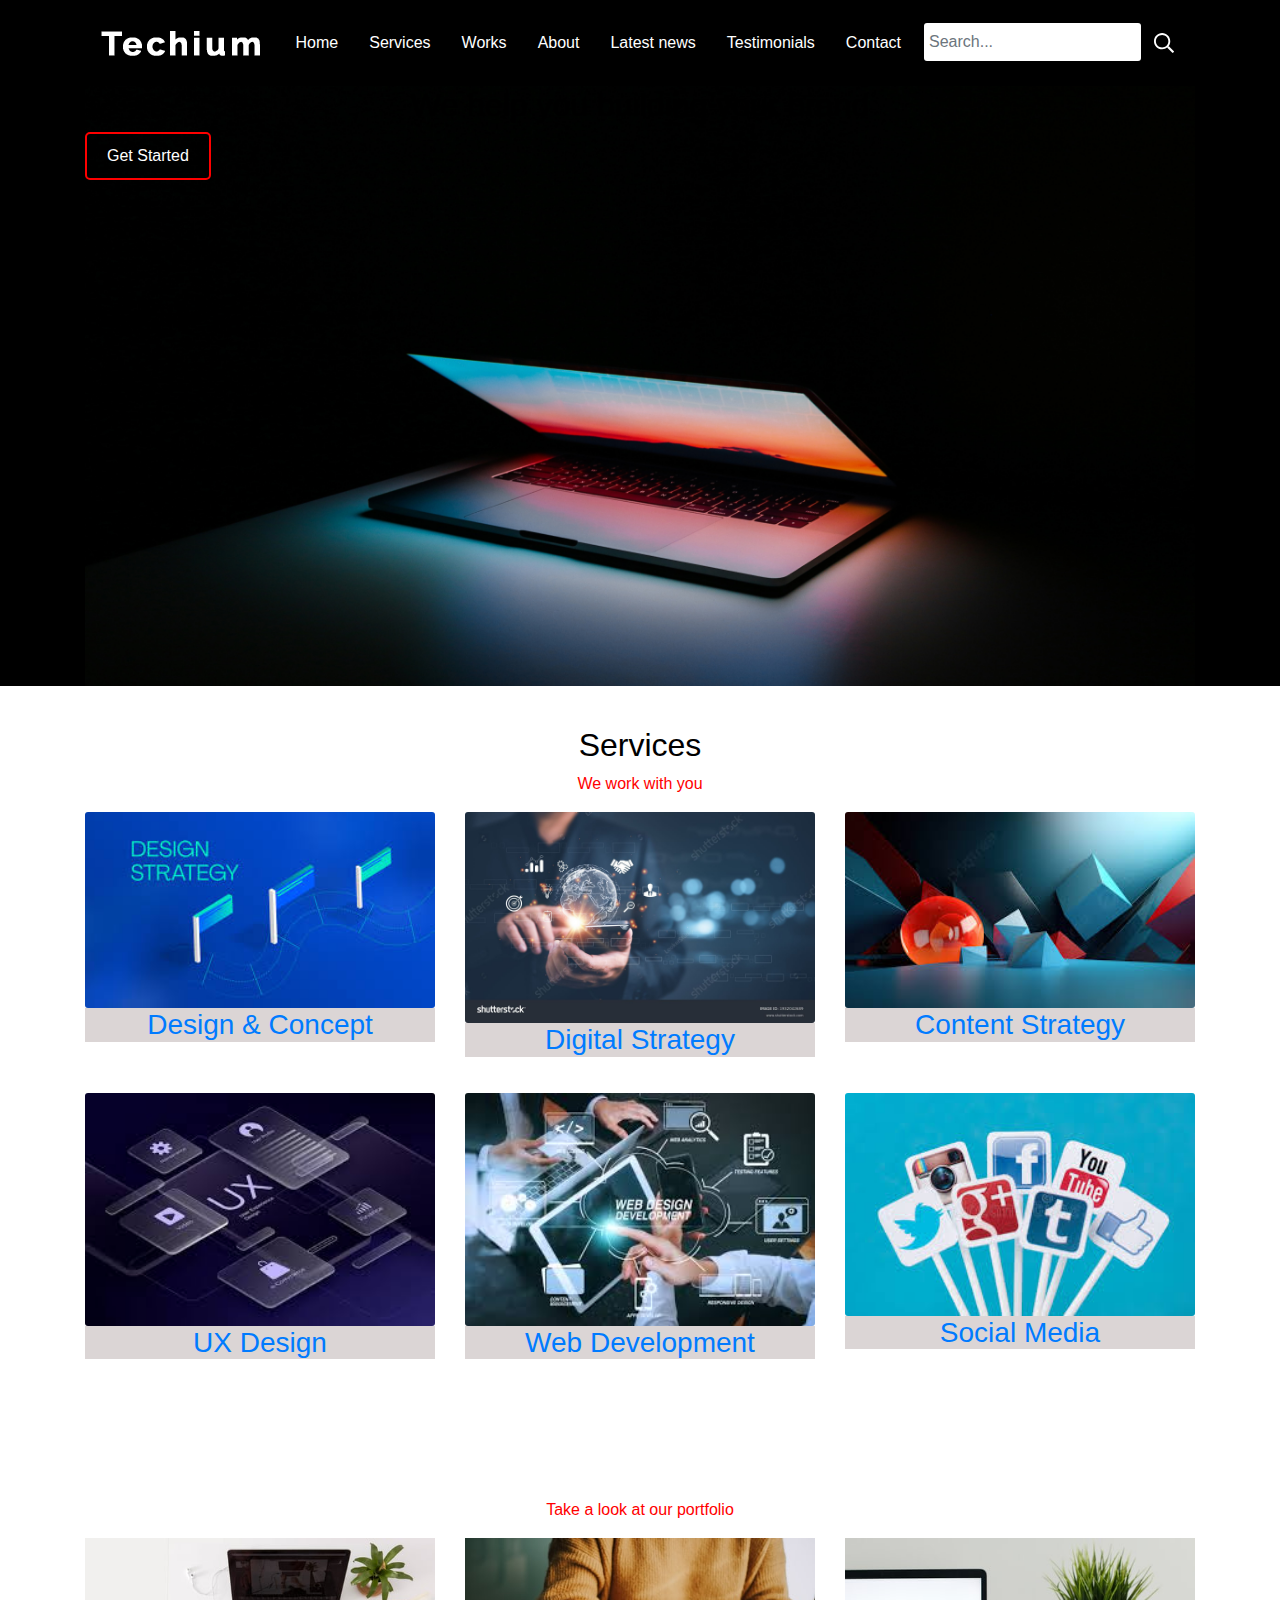
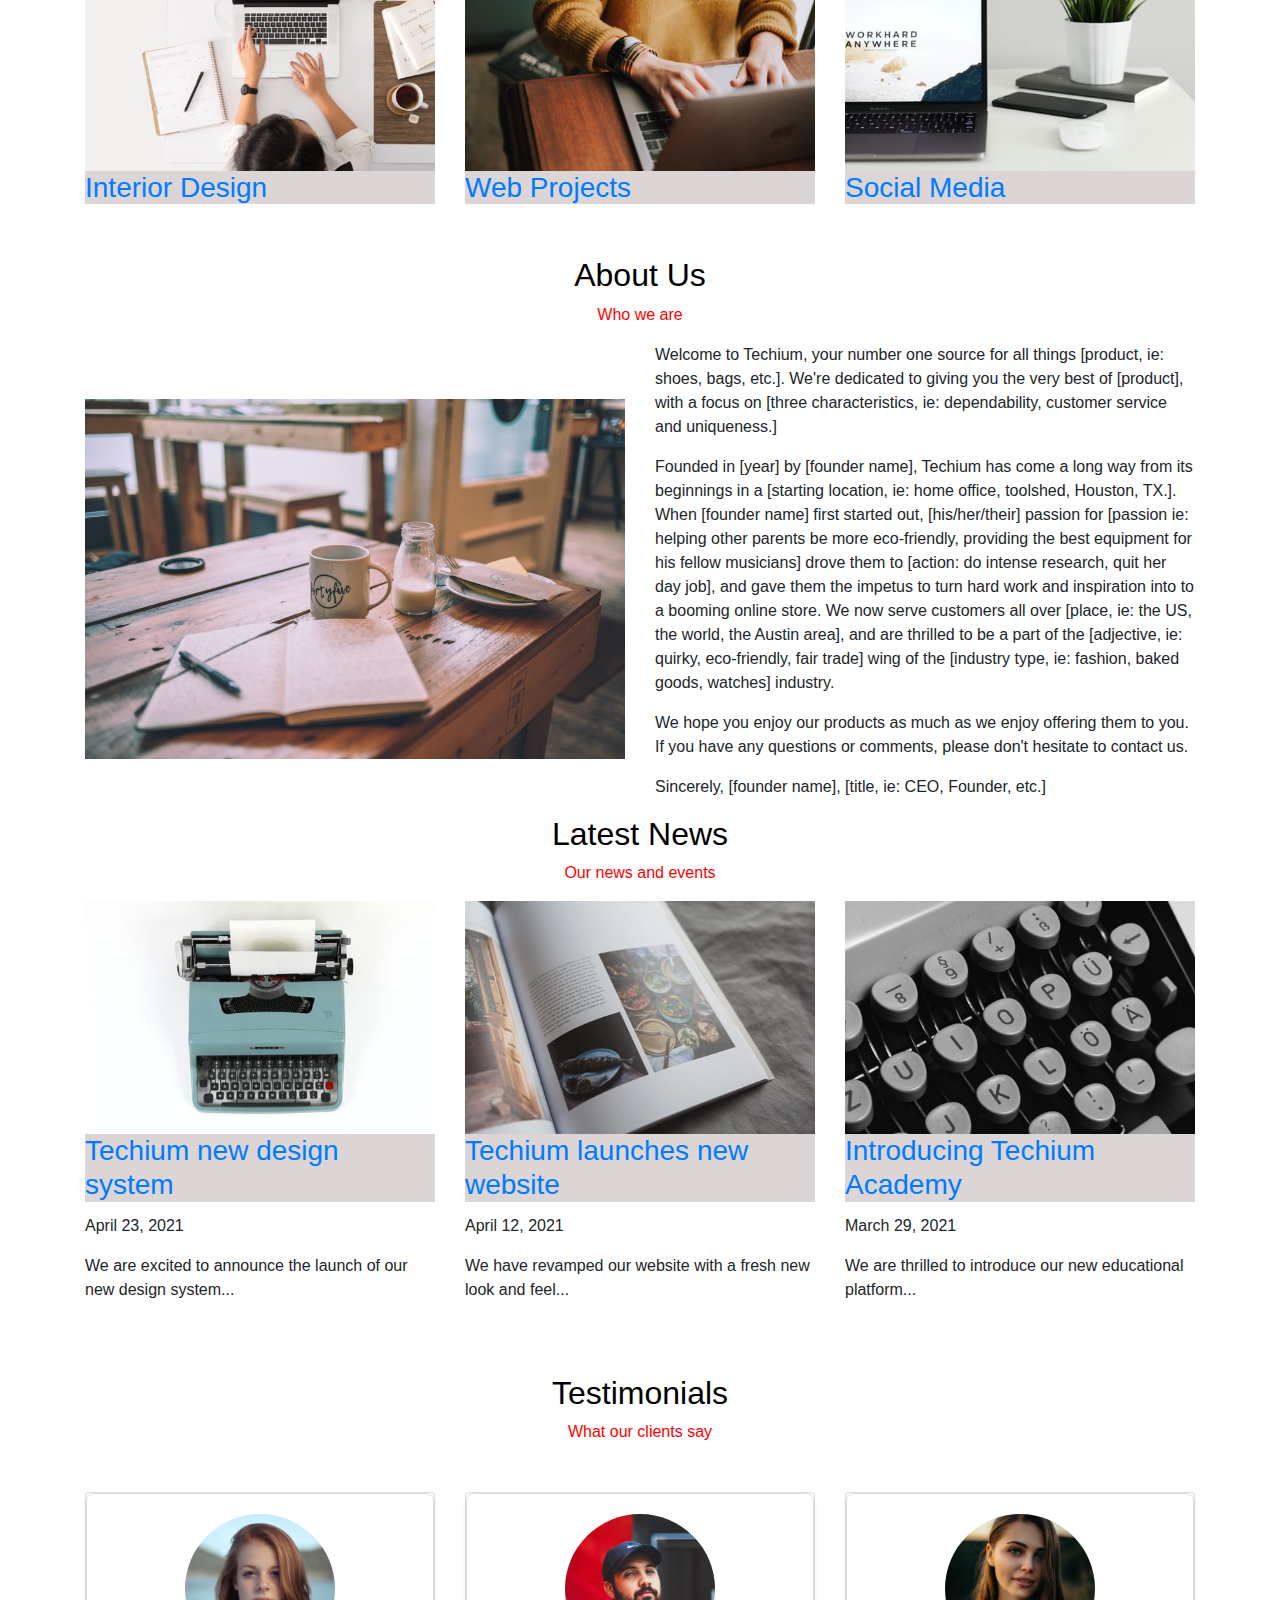
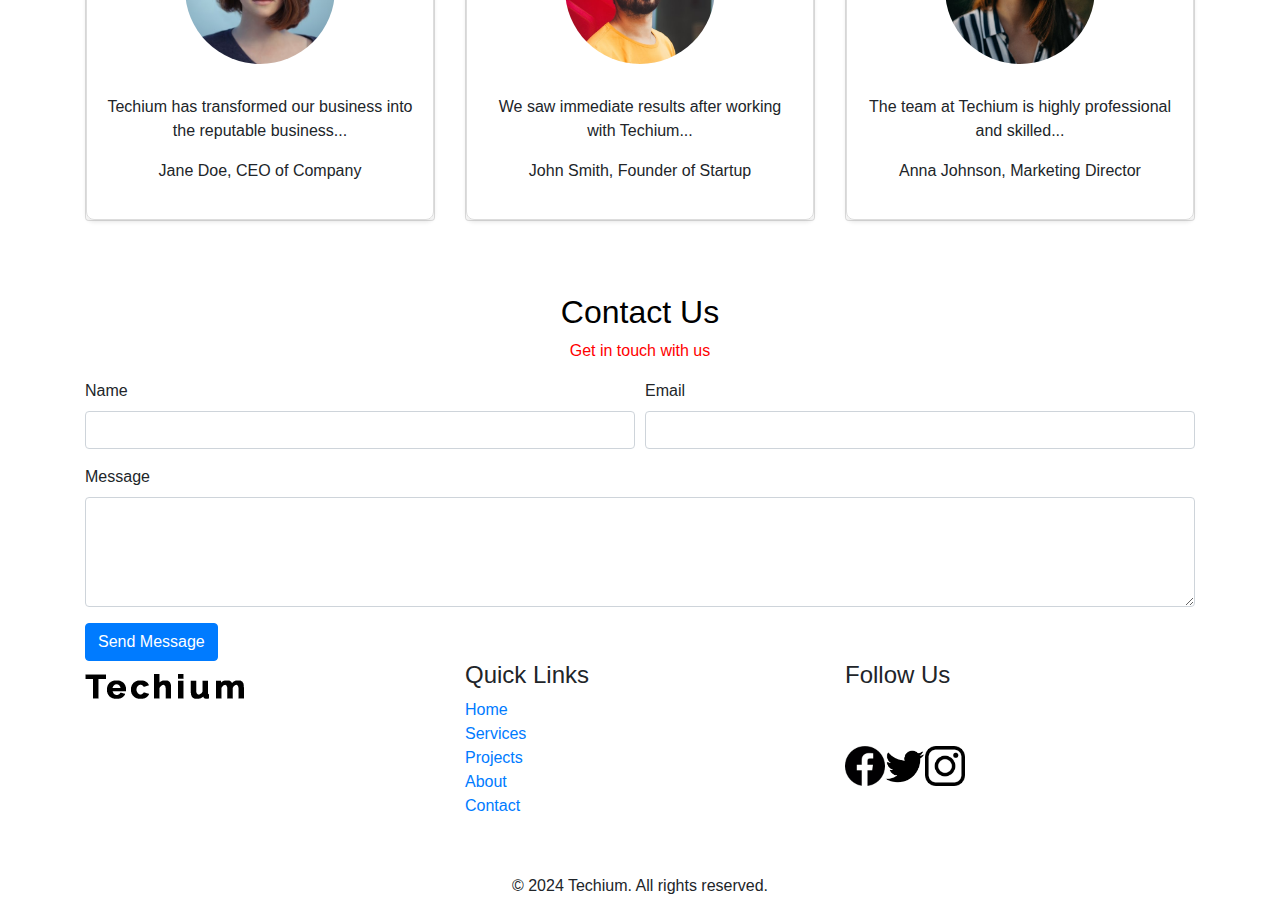
==== commit 6449a9d4: "Arrangement is finished" ====
--- a/responsive_design/index.html
+++ b/responsive_design/index.html
@@ -6,7 +6,7 @@
   <meta name="viewport" content="width=device-width, initial-scale=1, viewport-fit=cover">
   <title>Homepage - Techium</title>
   <meta name="description" content="Description of the page less than 150 characters">
-  <link rel="icon" type="image/png" href="favicon.jpg">
+  <link rel="icon" type="image/png" href="images/favicon.jpg">
   <link href="https://fonts.googleapis.com/css?family=Open+Sans:400,700|Raleway:700&display=swap" rel="stylesheet">
   <link rel='stylesheet' href='02-1-styles.css'>
   <link rel="stylesheet" href="https://stackpath.bootstrapcdn.com/bootstrap/4.5.0/css/bootstrap.min.css">
@@ -40,15 +40,41 @@
     .search-icon {
         fill: #fff;
     }
-</style>    
-</head>
+    
+    .card-testimonial .card-image img {
+      width: 150px; /* Set desired width */
+      height: 150px; /* Set desired height */
+      border-radius: 50%;
+      object-fit: cover;
+    }
+    .card-testimonial .card-outer {
+      display: flex;
+      flex-direction: column;
+      align-items: center;
+      text-align: center;
+      padding: 20px;
+      border: 1px solid #ddd;
+      border-radius: 8px;
+      box-shadow: 0 2px 4px rgba(0, 0, 0, 0.1);
+      height: 100%;
+    }
+    .card-testimonial .card-inner {
+      margin-top: 15px;
+    }
+
+    .social-icon {
+      width: 40px; /* Reduced width (40px * 0.8) */
+      height: 40px; /* Reduced height (40px * 0.8) */
+      object-fit: cover; /* Ensure the image covers the container */
+    }
+</style>
 
 <body>
   <header class="header" data-section-theme="dark">
     <div class="container">
         <nav class="navbar navbar-expand-lg navbar-dark">
             <a class="navbar-brand" href="#">
-                <img src="logo-white.png" alt="Techium logo" width="160" height="40">
+                <img src="./images/logo-white.png" alt="Techium logo" width="160" height="40">
             </a>
             <button class="navbar-toggler" type="button" data-toggle="collapse" data-target="#navbarNav" aria-controls="navbarNav" aria-expanded="false" aria-label="Toggle navigation">
                 <span class="navbar-toggler-icon"></span>
@@ -106,47 +132,55 @@
               </div>
             </div>
           </section>
-          <!– Services section –>
-            <section id="services" class="section section-services">
-              <div class="container">
-                <header class="section-header">
-                  <h2 class="section-title">Services</h2>
-                  <p class="section-tagline">We work with you</p>
-                </header>
-                <div class="section-body">
-                    <li class="col-1-3">
-                      <div class="card-services">
-                        <h3 class="card-title"><a href="#">Design & Concept</a></h3>
-                      </div>
-                    </li>
-                    <li class="col-1-3">
-                      <div class="card-services">
-                        <h3 class="card-title"><a href="#">Digital Strategy</a></h3>
-                      </div>
-                    </li>
-                    <li class="col-1-3">
-                      <div class="card-services">
-                        <h3 class="card-title"><a href="#">Content Strategy</a></h3>
-                      </div>
-                    </li>
-                    <li class="col-1-3">
-                      <div class="card-services">
-                        <h3 class="card-title"><a href="#">UX Design</a></h3>
-                      </div>
-                    </li>
-                    <li class="col-1-3">
-                      <div class="card-services">
-                        <h3 class="card-title"><a href="#">Web Development</a></h3>
-                      </div>
-                    </li>
-                    <li class="col-1-3">
-                      <div class="card-services">
-                        <h3 class="card-title"><a href="#">Social Media</a></h3>
-                      </div>
-                    </li>
-                </div>
-              </div>
-            </section>
+          <!-- Services section -->
+<section id="services" class="section section-services">
+  <div class="container">
+      <header class="section-header">
+          <h2 class="section-title">Services</h2>
+          <p class="section-tagline">We work with you</p>
+      </header>
+      <div class="section-body">
+          <ul class="list-unstyled row">
+              <li class="col-6 col-md-4 mb-4">
+                  <div class="card-services text-center">
+                      <img class="card-img" src="./images/image1.jpg" alt="Design & Concept">
+                      <h3 class="card-title"><a href="#">Design & Concept</a></h3>
+                  </div>
+              </li>
+              <li class="col-6 col-md-4 mb-4">
+                  <div class="card-services text-center">
+                      <img class="card-img" src="./images/image2.jpg" alt="Digital Strategy">
+                      <h3 class="card-title"><a href="#">Digital Strategy</a></h3>
+                  </div>
+              </li>
+              <li class="col-6 col-md-4 mb-4">
+                  <div class="card-services text-center">
+                      <img class="card-img" src="./images/image3.jpg" alt="Content Strategy">
+                      <h3 class="card-title"><a href="#">Content Strategy</a></h3>
+                  </div>
+              </li>
+              <li class="col-6 col-md-4 mb-4">
+                  <div class="card-services text-center">
+                      <img class="card-img" src="./images/image4.jpg" alt="UX Design">
+                      <h3 class="card-title"><a href="#">UX Design</a></h3>
+                  </div>
+              </li>
+              <li class="col-6 col-md-4 mb-4">
+                  <div class="card-services text-center">
+                      <img class="card-img" src="./images/image5.jpg" alt="Web Development">
+                      <h3 class="card-title"><a href="#">Web Development</a></h3>
+                  </div>
+              </li>
+              <li class="col-6 col-md-4 mb-4">
+                  <div class="card-services text-center">
+                      <img class="card-img" src="./images/image6.jpg" alt="Social Media">
+                      <h3 class="card-title"><a href="#">Social Media</a></h3>
+                  </div>
+              </li>
+          </ul>
+      </div>
+  </div>
+</section>
             <!– Works section –>
             <section id="works" class="section section-works" data-section-theme="dark">
               <div class="container">
@@ -160,7 +194,7 @@
                       <article class="card-work">
                         <div class="card-outer">
                           <div class="card-image">
-                            <img src="pic-work-01.jpg" alt="" class="img-fluid">
+                            <img src="./images/pic-work-01.jpg" alt="" class="img-fluid">
                           </div>
                           <div class="card-inner">
                             <h3 class="card-title"><a href="#">Interior Design</a></h3>
@@ -172,10 +206,10 @@
                       <article class="card-work">
                         <div class="card-outer">
                           <div class="card-image">
-                            <img src="pic-work-02.jpg" alt="" class="img-fluid">
-                          </div>
-                          <div class="card-inner">
-                            <h3 class="card-title"><a href="#">Web Development</a></h3>
+                            <img src="./images/pic-work-02.jpg" alt="" class="img-fluid">
+                          </div>
+                          <div class="card-inner">
+                            <h3 class="card-title"><a href="#">Web Projects</a></h3>
                           </div>
                         </div>
                       </article>
@@ -184,10 +218,10 @@
                       <article class="card-work">
                         <div class="card-outer">
                           <div class="card-image">
-                            <img src="pic-work-03.jpg" alt="" class="img-fluid">
-                          </div>
-                          <div class="card-inner">
-                            <h3 class="card-title"><a href="#">Personal Development</a></h3>
+                            <img src="./images/pic-work-03.jpg" alt="" class="img-fluid">
+                          </div>
+                          <div class="card-inner">
+                            <h3 class="card-title"><a href="#">Social Media</a></h3>
                           </div>
                         </div>
                       </article>
@@ -196,186 +230,219 @@
                 </div>
               </div>
             </section>
-            
-            <section id="about" class="section section-about-us" style="background-color: white;">
+            <!– About section –>
+            <section id="about" class="section section-about">
               <div class="container">
-                <header class="section-header text-center">
+                <header class="section-header">
                   <h2 class="section-title">About Us</h2>
-                  <p class="section-tagline">Everything about us</p>
+                  <p class="section-tagline">Who we are</p>
                 </header>
-                <div class="row">
-                  <div class="col-md-6">
-                    <img src="pic-about-01.jpg" alt="" class="img-fluid rounded">
-                  </div>
-                  <div class="col-md-6">
-                    <h3>Who are we</h3>
-                    <p>Lorem ipsum dolor sit amet, consectetur adipisicing elit. Ipsum, omnis expedita! Eum, praesentium cumque accusantium rem, sit quaerat est nisi ratione, deserunt ducimus quidem iste dicta quibusdam atque maxime cum! Lorem ipsum dolor sit amet, consectetur adipisicing elit. Ipsum, omnis expedita! Eum, praesentium cumque accusantium rem, sit quaerat est nisi ratione, deserunt ducimus quidem iste dicta quibusdam atque maxime cum!</p>
-                    <h3>Our culture</h3>
-                    <p>Lorem ipsum dolor sit amet, consectetur adipisicing elit. Ipsum, omnis expedita! Eum, praesentium cumque accusantium rem, sit quaerat est nisi ratione, deserunt ducimus quidem iste dicta quibusdam atque maxime cum! Lorem ipsum dolor sit amet, consectetur adipisicing elit. Ipsum, omnis expedita! Eum, praesentium cumque accusantium rem, sit quaerat est nisi ratione, deserunt ducimus quidem iste dicta quibusdam atque maxime cum! Lorem ipsum dolor sit amet, consectetur adipisicing elit. Ipsum, omnis expedita! Eum, praesentium cumque accusantium rem, sit quaerat est nisi ratione, deserunt ducimus quidem iste dicta quibusdam atque maxime cum!</p>
-                    <h3>How we work</h3>
-                    <p>Lorem ipsum dolor sit amet, consectetur adipisicing elit. Ipsum, omnis expedita! Eum, praesentium cumque accusantium rem, sit quaerat est nisi ratione, deserunt ducimus quidem iste dicta quibusdam atque maxime cum! Lorem ipsum dolor sit amet, consectetur adipisicing elit. Ipsum, omnis expedita! Eum, praesentium cumque accusantium rem, sit quaerat est nisi ratione, deserunt ducimus quidem iste dicta quibusdam atque maxime cum! Lorem ipsum dolor sit amet, consectetur adipisicing elit. Ipsum, omnis expedita! Eum, praesentium cumque accusantium rem, sit quaerat est nisi ratione, deserunt ducimus quidem iste dicta quibusdam atque maxime cum!</p>
-                  </div>
-                </div>
-                <div class="section-footer text-center mt-4">
-                  <a href="#" class="btn btn-primary">Learn more about us</a>
+                <div class="section-body">
+                  <div class="row align-items-center">
+                    <div class="col-lg-6">
+                      <div class="about-img">
+                        <img src="./images/pic-about-01.jpg" alt="About Us" class="img-fluid">
+                      </div>
+                    </div>
+                    <div class="col-lg-6">
+                      <div class="about-content">
+                        <p>Welcome to Techium, your number one source for all things [product, ie: shoes, bags, etc.]. We're dedicated to giving you the very best of [product], with a focus on [three characteristics, ie: dependability, customer service and uniqueness.]</p>
+                        <p>Founded in [year] by [founder name], Techium has come a long way from its beginnings in a [starting location, ie: home office, toolshed, Houston, TX.]. When [founder name] first started out, [his/her/their] passion for [passion ie: helping other parents be more eco-friendly, providing the best equipment for his fellow musicians] drove them to [action: do intense research, quit her day job], and gave them the impetus to turn hard work and inspiration into to a booming online store. We now serve customers all over [place, ie: the US, the world, the Austin area], and are thrilled to be a part of the [adjective, ie: quirky, eco-friendly, fair trade] wing of the [industry type, ie: fashion, baked goods, watches] industry.</p>
+                        <p>We hope you enjoy our products as much as we enjoy offering them to you. If you have any questions or comments, please don't hesitate to contact us.</p>
+                        <p>Sincerely, [founder name], [title, ie: CEO, Founder, etc.]</p>
+                      </div>
+                    </div>
+                  </div>
                 </div>
               </div>
             </section>
-            <section id="latest_news" class="section section-latest-news bg-light">
+            <!– News section –>
+            <section id="latest_news" class="section section-news">
               <div class="container">
-                <header class="section-header text-center">
+                <header class="section-header">
                   <h2 class="section-title">Latest News</h2>
+                  <p class="section-tagline">Our news and events</p>
                 </header>
                 <div class="section-body">
                   <div class="row">
                     <div class="col-lg-4 col-md-6 mb-4">
-                      <article class="card-blog">
-                        <img src="pic-article-01.jpg" alt="" class="img-fluid rounded">
-                        <p class="card-category">Career</p>
-                        <h3><a href="#">Hoc loco tenere se Triarius non potuit.</a></h3>
-                        <p>Lorem ipsum dolor sit amet, consectetur adipiscing elit. Id Sextilius factum negabat. Quo tandem modo? At eum nihili facit; Quae contraria sunt his, malane?</p>
-                        <small>By Kelly D.</small>
+                      <article class="card-news">
+                        <div class="card-outer">
+                          <div class="card-image">
+                            <img src="./images/pic-article-01.jpg" alt="News 1" class="img-fluid">
+                          </div>
+                          <div class="card-inner">
+                            <h3 class="card-title"><a href="#">Techium new design system</a></h3>
+                            <p class="card-meta">April 23, 2021</p>
+                            <p class="card-text">We are excited to announce the launch of our new design system...</p>
+                          </div>
+                        </div>
                       </article>
                     </div>
                     <div class="col-lg-4 col-md-6 mb-4">
-                      <article class="card-blog">
-                        <img src="pic-article-02.jpg" alt="" class="img-fluid rounded">
-                        <p class="card-category">Digital Life</p>
-                        <h3><a href="#">Ut alios omittam, hunc appello, quem ille unum secutus est.</a></h3>
-                        <p>Lorem ipsum dolor sit amet, consectetur adipiscing elit. Tum mihi Piso: Quid ergo? Tum ille: Ain tandem? Non autem hoc: igitur ne illud quidem. Sed quod proximum fuit non vidit. Nos commodius agimus. An nisi populari fama?</p>
-                        <small>By William A.</small>
+                      <article class="card-news">
+                        <div class="card-outer">
+                          <div class="card-image">
+                            <img src="./images/pic-article-02.jpg" alt="News 2" class="img-fluid">
+                          </div>
+                          <div class="card-inner">
+                            <h3 class="card-title"><a href="#">Techium launches new website</a></h3>
+                            <p class="card-meta">April 12, 2021</p>
+                            <p class="card-text">We have revamped our website with a fresh new look and feel...</p>
+                          </div>
+                        </div>
                       </article>
                     </div>
                     <div class="col-lg-4 col-md-6 mb-4">
-                      <article class="card-blog">
-                        <img src="pic-article-03.jpg" alt="" class="img-fluid rounded">
-                        <p class="card-category">Social</p>
-                        <h3><a href="#">Bestiarum vero nullum iudicium puto.</a></h3>
-                        <p>Lorem ipsum dolor sit amet, consectetur adipiscing elit. Non igitur bene. Quid enim est a Chrysippo praetermissum in Stoicis? Pugnant Stoici cum Peripateticis. Prioris generis est docilitas, memoria; Apparet statim, quae sint officia, quae actiones.</p>
-                        <small>By Frances J.</small>
-                      </article>
-                    </div>
-                  </div>
-                </div>
-              </div>
-            </section><section id="testimonial" class="section section-testimonial">
+                      <article class="card-news">
+                        <div class="card-outer">
+                          <div class="card-image">
+                            <img src="./images/pic-article-03.jpg" alt="News 3" class="img-fluid">
+                          </div>
+                          <div class="card-inner">
+                            <h3 class="card-title"><a href="#">Introducing Techium Academy</a></h3>
+                            <p class="card-meta">March 29, 2021</p>
+                            <p class="card-text">We are thrilled to introduce our new educational platform...</p>
+                          </div>
+                        </div>
+                      </article>
+                    </div>
+                  </div>
+                </div>
+              </div>
+            </section>
+           <!-- Testimonials section -->
+      <section id="testimonials" class="section section-testimonials py-5">
+        <div class="container">
+          <header class="section-header text-center mb-5">
+            <h2 class="section-title">Testimonials</h2>
+            <p class="section-tagline">What our clients say</p>
+          </header>
+          <div class="section-body">
+            <div class="row">
+              <div class="col-lg-4 col-md-6 mb-4">
+                <div class="card card-testimonial">
+                  <div class="card-outer">
+                    <div class="card-image mb-3">
+                      <img src="./images/pic-person-01.jpg" alt="Testimonial 1" class="img-fluid">
+                    </div>
+                    <div class="card-inner">
+                      <blockquote class="card-quote">Techium has transformed our business into the reputable business...</blockquote>
+                      <p class="card-meta">Jane Doe, CEO of Company</p>
+                    </div>
+                  </div>
+                </div>
+              </div>
+              <div class="col-lg-4 col-md-6 mb-4">
+                <div class="card card-testimonial">
+                  <div class="card-outer">
+                    <div class="card-image mb-3">
+                      <img src="./images/pic-person-02.jpg" alt="Testimonial 2" class="img-fluid">
+                    </div>
+                    <div class="card-inner">
+                      <blockquote class="card-quote">We saw immediate results after working with Techium...</blockquote>
+                      <p class="card-meta">John Smith, Founder of Startup</p>
+                    </div>
+                  </div>
+                </div>
+              </div>
+              <div class="col-lg-4 col-md-6 mb-4">
+                <div class="card card-testimonial">
+                  <div class="card-outer">
+                    <div class="card-image mb-3">
+                      <img src="./images/pic-person-03.jpg" alt="Testimonial 3" class="img-fluid">
+                    </div>
+                    <div class="card-inner">
+                      <blockquote class="card-quote">The team at Techium is highly professional and skilled...</blockquote>
+                      <p class="card-meta">Anna Johnson, Marketing Director</p>
+                    </div>
+                  </div>
+                </div>
+              </div>
+            </div>
+          </div>
+        </div>
+      </section>
+            <!– Contact section –>
+            <section id="contact" class="section section-contact" data-section-theme="dark">
               <div class="container">
-                <header class="section-header text-center">
-                  <h2 class="section-title">Testimonials</h2>
-                  <p class="section-tagline">We are more than a digital company</p>
+                <header class="section-header">
+                  <h2 class="section-title">Contact Us</h2>
+                  <p class="section-tagline">Get in touch with us</p>
                 </header>
                 <div class="section-body">
-                  <div class="row">
-                    <div class="col-lg-4 col-md-6 mb-4">
-                      <article class="card-testimonial text-center">
-                        <img src="pic-person-01.jpg" alt="Yuri Y. avatar" width="100" height="100" class="card-avatar rounded-circle mb-3">
-                        <blockquote class="card-quote">
-                          <p>I am completely blown away. Thanks to Techium, we’ve just launched our 5th website!
-                            <cite>Yuri Y.</cite>
-                          </p>
-                        </blockquote>
-                      </article>
-                    </div>
-                    <div class="col-lg-4 col-md-6 mb-4">
-                      <article class="card-testimonial text-center">
-                        <img src="pic-person-02.jpg" alt="Dorrie S. avatar" width="100" height="100" class="card-avatar rounded-circle mb-3">
-                        <blockquote class="card-quote">
-                          <p>Thank you so much for your help. Techium company is awesome!
-                            <cite>Dorrie S.</cite>
-                          </p>
-                        </blockquote>
-                      </article>
-                    </div>
-                    <div class="col-lg-4 col-md-6 mb-4">
-                      <article class="card-testimonial text-center">
-                        <img src="pic-person-03.jpg" alt="Sven H. avatar" width="100" height="100" class="card-avatar rounded-circle mb-3">
-                        <blockquote class="card-quote">
-                          <p>I love your system. Definitely worth the investment. I’d be lost without Techium company.
-                            <cite>Sven H.</cite>
-                          </p>
-                        </blockquote>
-                      </article>
-                    </div>
-                  </div>
+                  <form action="#" method="post">
+                    <div class="form-row">
+                      <div class="col-md-6 mb-3">
+                        <label for="name">Name</label>
+                        <input type="text" class="form-control" id="name" name="name" required>
+                      </div>
+                      <div class="col-md-6 mb-3">
+                        <label for="email">Email</label>
+                        <input type="email" class="form-control" id="email" name="email" required>
+                      </div>
+                    </div>
+                    <div class="form-row">
+                      <div class="col-12 mb-3">
+                        <label for="message">Message</label>
+                        <textarea class="form-control" id="message" name="message" rows="4" required></textarea>
+                      </div>
+                    </div>
+                    <div class="form-row">
+                      <div class="col-12">
+                        <button type="submit" class="btn btn-primary">Send Message</button>
+                      </div>
+                    </div>
+                  </form>
                 </div>
               </div>
             </section>
-            <section id="contact" class="section section-contact">
-              <div class="container">
-                <header class="section-header">
-                  <h2 class="section-title">Contact</h2>
-                  <p class="section-tagline">We’d love to hear from you!</p>
-                </header>
-                <div class="section-body">
-                  <p>Lorem ipsum dolor sit amet, consectetur adipiscing elit. Id Sextilius factum negabat. Quo tandem modo? At eum nihili facit; Quae contraria sunt his, malane?Lorem ipsum dolor sit amet, consectetur adipiscing elit. Id Sextilius factum negabat. Quo tandem modo? At eum nihili facit; Quae contraria sunt his, malane?Lorem ipsum dolor sit amet, consectetur adipiscing elit. Id Sextilius factum negabat. Quo tandem modo? At eum nihili facit; Quae contraria sunt his, malane?</p>
-                </div>
-                <div class="section-footer">
-                  <a href="#" class="btn btn-primary">Get in touch</a>
-                </div>
-              </div>
-            </section>
-            <!– Footer –>
-            <footer class="footer" data-section-theme="dark">
+            <!– Footer section –>
+            <footer class="footer">
               <div class="container">
                 <div class="row">
-                  <div class="col-lg-4 col-md-6">
-                    <img src="logo-white.png" alt="Techium logo" width="160" height="40">
-                    <address class="footer-address" style="color:white;">
-                      972 Mission St<br>
-                      San Francisco, CA<br>
-                      94103
-                    </address>
-                  </div>
-                  <div class="col-lg-4 col-md-6">
-                    <h4>Contact Us</h4>
-                    <ul class="footer-contact-info">
-                      <li>Email: info@techium.com</li>
-                      <li>Phone: +1 (123) 456-7890</li>
+                  <div class="col-md-4 mb-4">
+                    <a class="navbar-brand" href="#">
+                      <img src="./images/logo-black.png" alt="Techium logo" width="160" height="40">
+                  </a>      
+                  </div>
+                  <div class="col-md-4 mb-4">
+                    <h4>Quick Links</h4>
+                    <ul class="list-unstyled">
+                      <li><a href="#">Home</a></li>
+                      <li><a href="#">Services</a></li>
+                      <li><a href="#">Projects</a></li>
+                      <li><a href="#">About</a></li>
+                      <li><a href="#">Contact</a></li>
                     </ul>
                   </div>
-                  <div class="col-lg-4">
+                  <div class="col-md-4 mb-4">
                     <h4>Follow Us</h4>
-                    <ul class="social nav">
-                      <li class="social-item nav-item">
-                        <a href="https://www.facebook.com/HolbertonSchool/" class="social-link">
-                          <img src="download.png" alt="Facebook icon" width="25" height="25">
-                        </a>
-                      </li>
-                      <li class="social-item nav-item">
-                        <a href="https://twitter.com/holbertonschool" class="social-link">
-                          <img src="download (1).png" alt="Twitter icon" width="25" height="25">
-                        </a>
-                      </li>
-                      <li class="social-item nav-item">
-                        <a href="https://www.instagram.com/holbertonschool/" class="social-link">
-                          <img src="download (2).png" alt="Instagram icon" width="25" height="25">
-                        </a>
-                      </li>
-                    </ul>
-                  </div>
-                </div>
-                <hr>
+      <section class="py-5">
+        <div class="container">
+          <div class="row">
+              <ul class="list-unstyled d-flex">
+                <li><a href="#" class="me-2"><img src="./images/download.png" alt="Facebook" class="social-icon"></a></li>
+                <li><a href="#" class="me-2"><img src="./images/download (1).png" alt="Twitter" class="social-icon"></a></li>
+                <li><a href="#"><img src="./images/download (2).png" alt="LinkedIn" class="social-icon"></a></li>
+              </ul>
+            </div>
+          </div>
+        </div>
+                </div>
                 <div class="row">
-                  <div class="col-lg-6 col-md-12">
-                    <p class="footer-copyright" style="color:white;">© 2024 Techium. All rights reserved.</p>
-                  </div>
-                  <div class="col-lg-6 col-md-12">
-                    <ul class="footer-nav nav">
-                      <li class="footer-nav-item nav-item">
-                        <a href="#" class="footer-nav-link">Terms of use</a>
-                      </li>
-                      <li class="footer-nav-item nav-item">
-                        <a href="#" class="footer-nav-link">Privacy Policy</a>
-                      </li>
-                      <li class="footer-nav-item nav-item">
-                        <a href="#" class="footer-nav-link">Cookie Policy</a>
-                      </li>
-                    </ul>
+                  <div class="col-12">
+                    <p class="text-center">&copy; 2024 Techium. All rights reserved.</p>
                   </div>
                 </div>
               </div>
             </footer>
-                       
+          </main>
+        </div>
+        <script src="./scripts/bootstrap.min.js"></script>
+        <script src="https://code.jquery.com/jquery-3.5.1.slim.min.js"></script>
+        <script src="https://cdn.jsdelivr.net/npm/@popperjs/core@2.5.4/dist/umd/popper.min.js"></script>
+        <script src="https://maxcdn.bootstrapcdn.com/bootstrap/4.5.2/js/bootstrap.min.js"></script>
 </body>
-
-</html>
+      </body>
+    </html>
--- a/responsive_design/02-1-styles.css
+++ b/responsive_design/02-1-styles.css
@@ -0,0 +1,184 @@
+body {
+  background-color: #000;
+  margin-left: 100px;
+  margin-right: 100px;
+}
+
+.header {
+  margin-bottom: 0;
+  background-color: black;
+  background-position: center;
+  background-repeat: no-repeat;
+  background-size: cover;
+}
+
+.hero-homepage {
+  margin-top: 0;
+  background-position: 65% 8rem;
+  background-size: 90rem auto;
+  background-color: black;
+}
+
+.section-hero .section-inner {
+  min-height: 35vh;
+}
+
+.section-inner {
+  background-image: url("images/banner-home.jpg");
+  background-size: cover;
+  height: 600px;
+}
+
+.section-inner .button {
+  display: inline-block;
+  padding: 10px 20px;
+  background-color: transparent;
+  color: white;
+  border: 2px solid red;
+  border-radius: 5px;
+}
+
+.section-inner .button:hover {
+  background-color: red;
+  border-color: darkred;
+}
+
+.header-container {
+  display: flex;
+  justify-content: space-between;
+  align-items: center;
+}
+
+.header-logo {
+  margin-right: 15px;
+}
+
+.nav {
+  display: flex;
+  flex-direction: row;
+  list-style: none;
+  margin: 0;
+  padding: 0;
+}
+
+.nav-item {
+  margin-right: 15px;
+}
+
+.nav-item:last-child {
+  margin-right: 0;
+}
+
+.nav-link {
+  color: #fff;
+  text-decoration: none;
+}
+
+.search-icon {
+  fill: #fff;
+  background-color: black;
+}
+
+.section-title {
+  color: white;
+}
+
+.container {
+  max-width: 1200px;
+  /* Modified value for better responsiveness */
+  margin-left: auto;
+  margin-right: auto;
+}
+
+.col-1-3 {
+  color: white;
+
+}
+.section-title {
+  color:black;
+  text-align: center;
+}
+
+.service-item {
+  background-color: #ccc;
+  text-align: center;
+  padding: 20px;
+  margin: 10px;
+  color:black;
+}
+
+.service-item h3 {
+  color: black;
+  padding: 10px;
+  margin-top: 0;
+}
+#services {
+  background-color: #fff;
+  padding: 40px 0;
+}
+.card-title {
+  color: black;
+  background-color: rgb(219, 213, 213);
+}
+#works .row {
+  display: flex;
+  justify-content: center;
+}
+
+#works .col-1-3 {
+  text-align: center;
+}
+
+#works .col-1-3 .content-wrapper {
+  padding: 10px;
+  margin-top: 10px;
+  color: white;
+}
+.section-tagline {
+  text-align: center;
+  color:red;
+}
+.section-body .row {
+  display: flex;
+}
+
+.section-body .col-1-2 {
+  display: flex;
+  flex-direction: column;
+  align-items: flex-start;
+}
+
+.section-body .col-1-2 img {
+  align-self: flex-start;
+  margin-right: 20px;
+}
+
+.section-body .col-1-2 .text-container {
+  margin-top: 50%;
+}
+
+.section-body .col-1-2 h3,
+.section-body .col-1-2 p {
+  margin: 0;
+}
+.section-footer {
+  display: flex;
+  justify-content: center;
+}
+
+.section-footer .button {
+  display: inline-block;
+  padding: 10px 20px;
+  border: 2px solid red;
+  border-radius: 5px;
+  color: red;
+  text-decoration: none;
+}
+
+.section-footer .button:hover {
+  background-color: red;
+  color: white;
+}
+.section-contact {
+  background-color: white;
+}
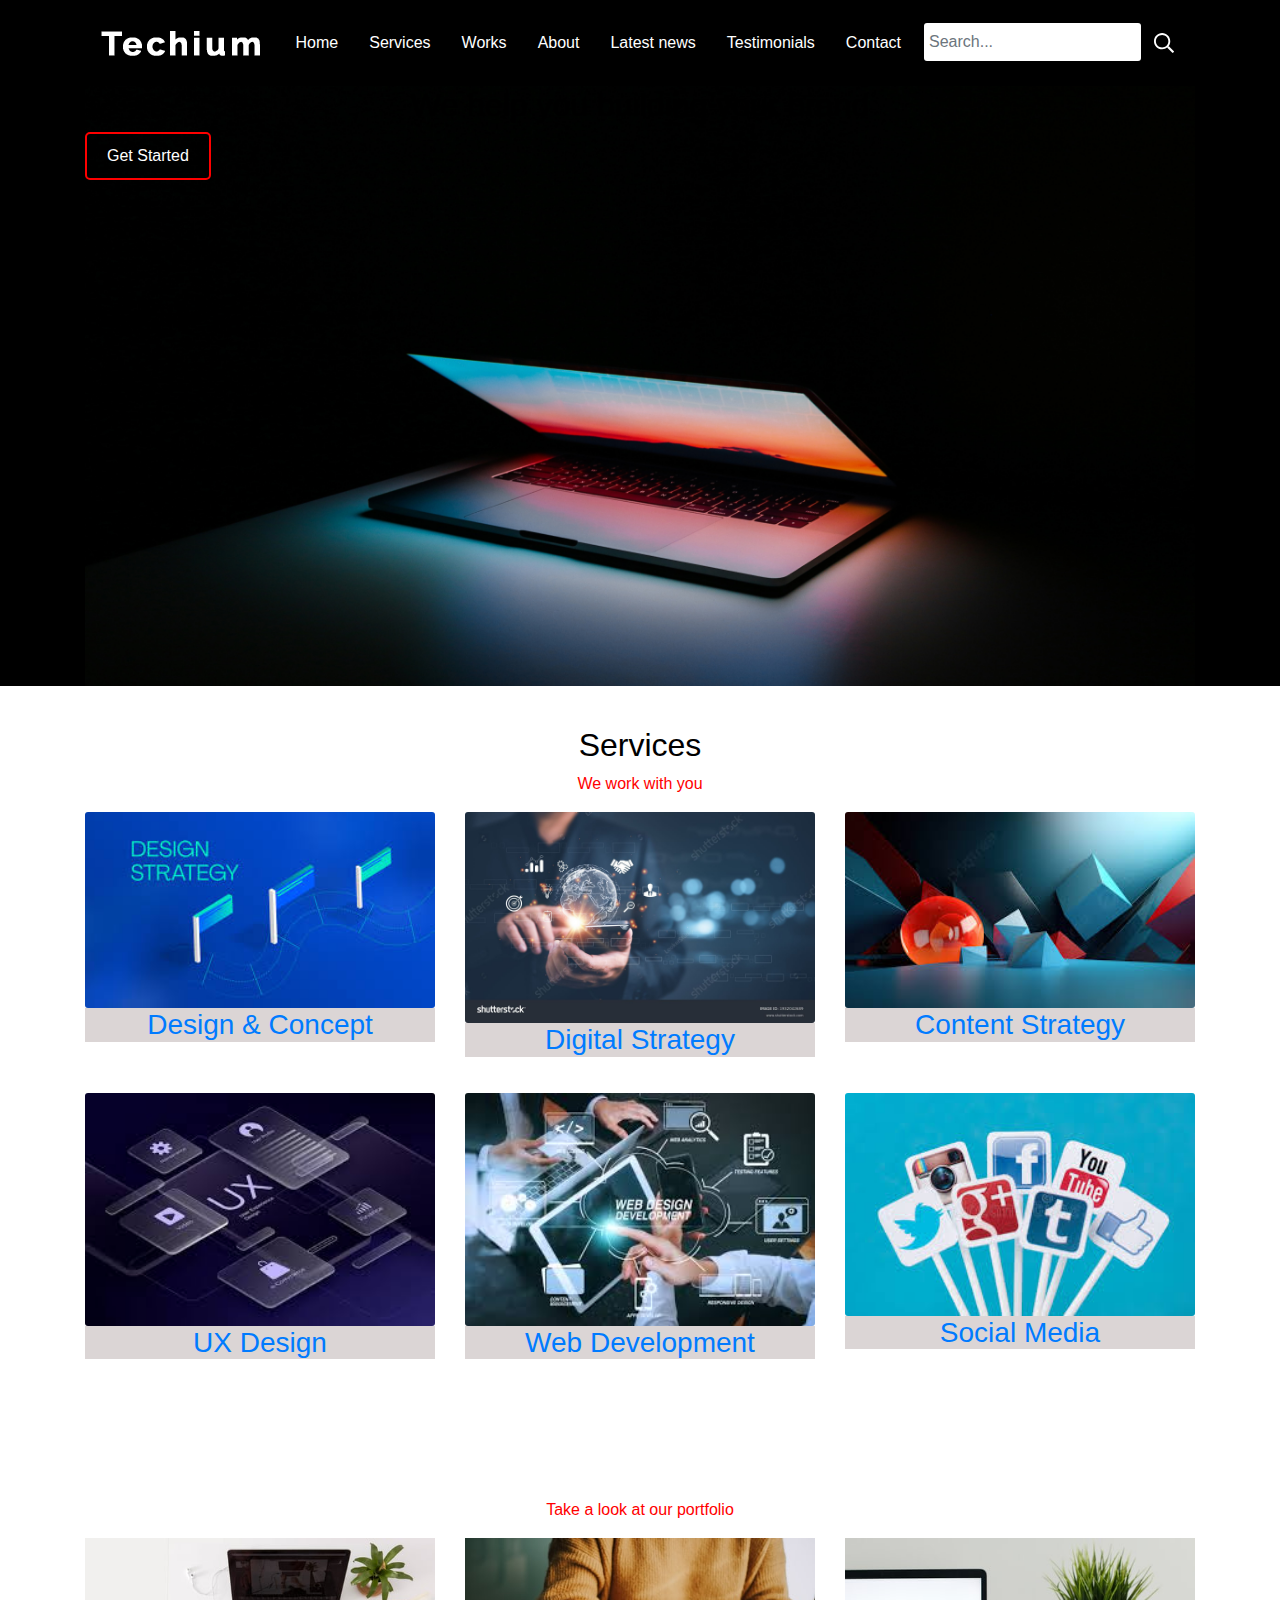
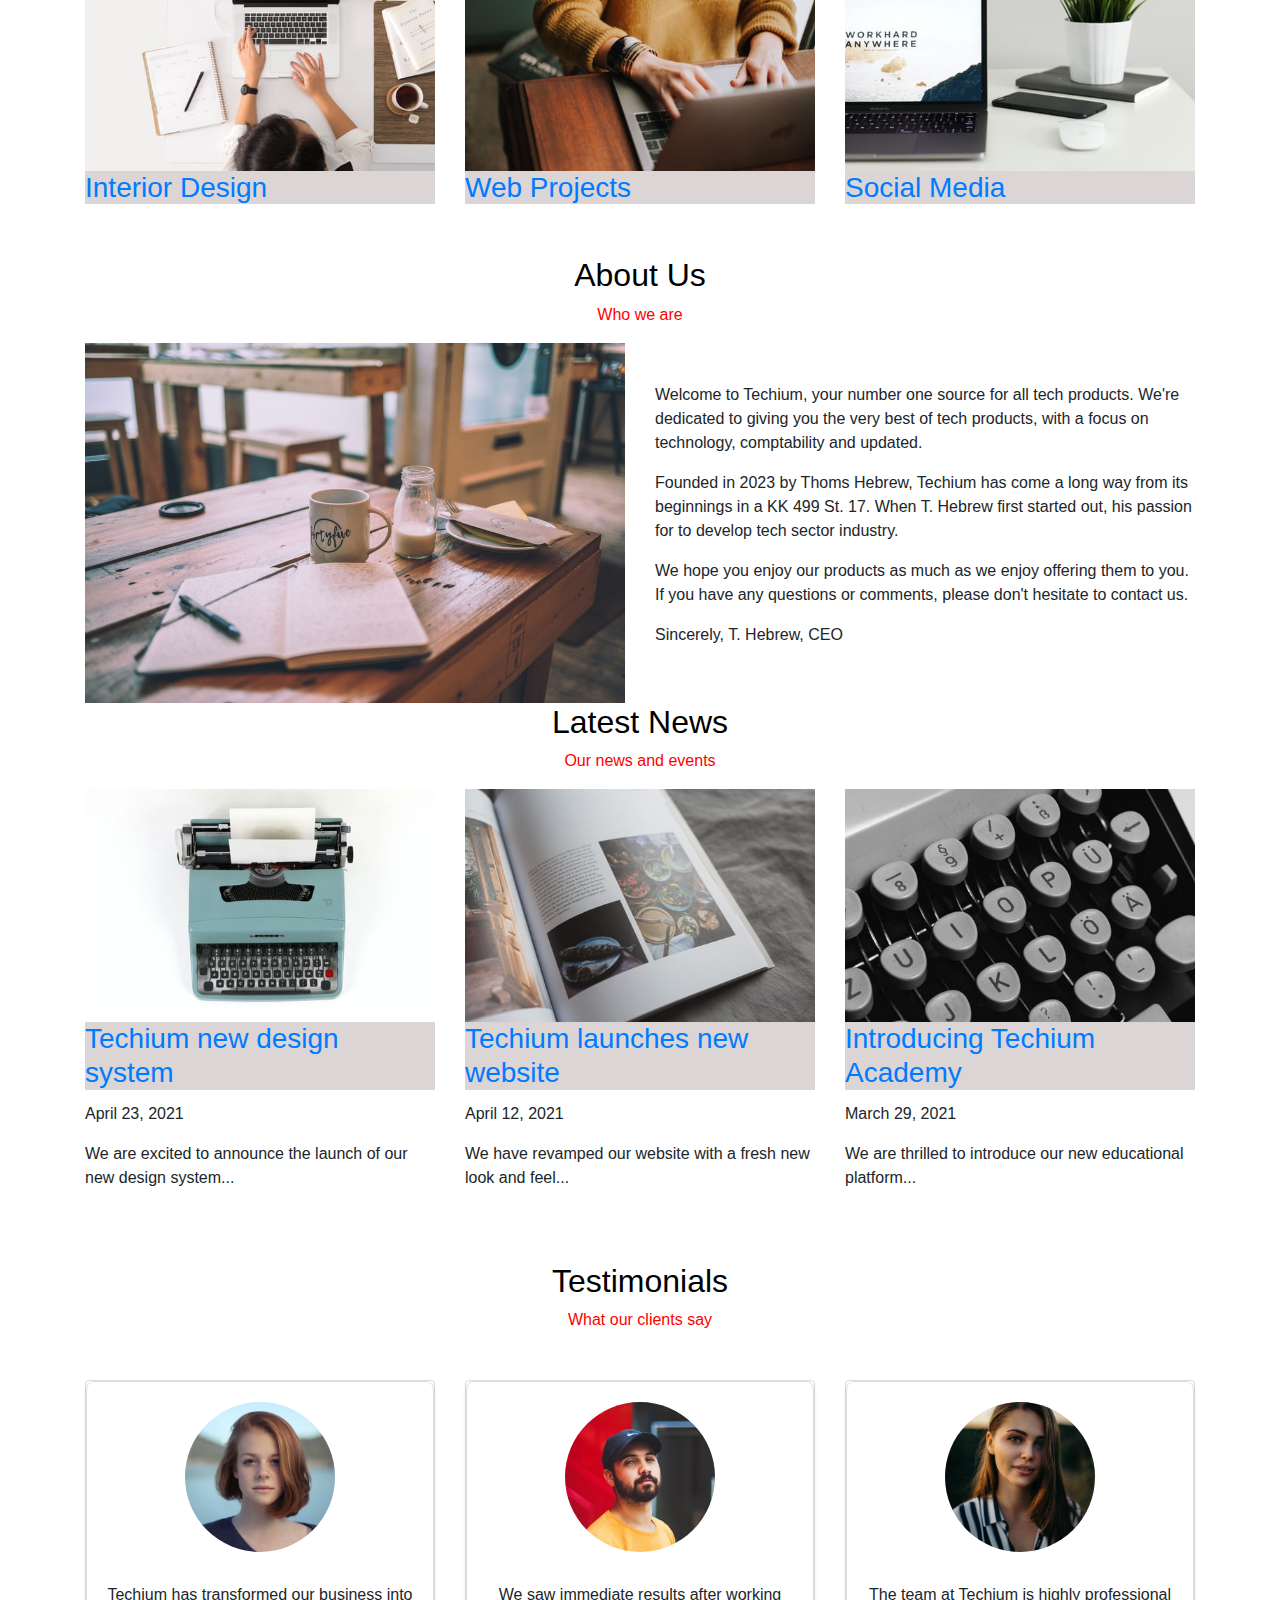
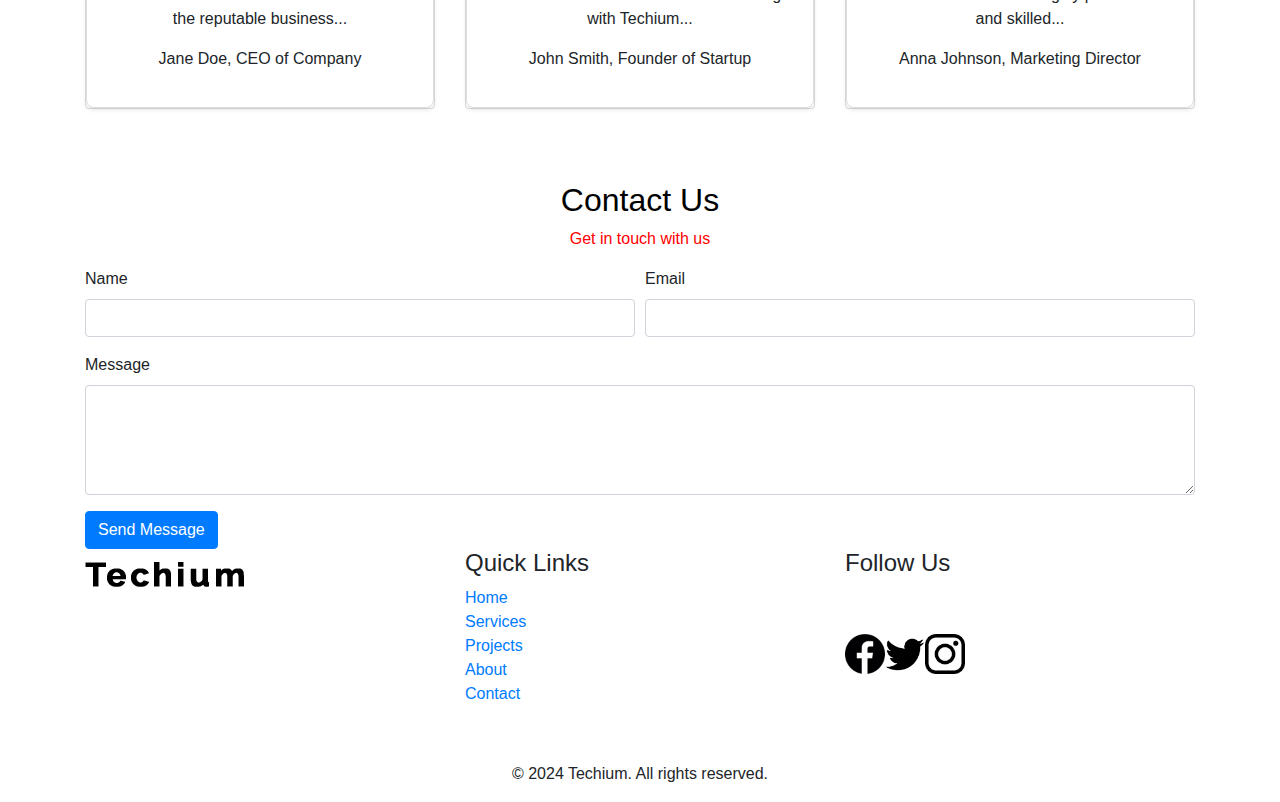
==== commit 93dfb6d2: "corrected" ====
--- a/responsive_design/index.html
+++ b/responsive_design/index.html
@@ -246,10 +246,10 @@
                     </div>
                     <div class="col-lg-6">
                       <div class="about-content">
-                        <p>Welcome to Techium, your number one source for all things [product, ie: shoes, bags, etc.]. We're dedicated to giving you the very best of [product], with a focus on [three characteristics, ie: dependability, customer service and uniqueness.]</p>
-                        <p>Founded in [year] by [founder name], Techium has come a long way from its beginnings in a [starting location, ie: home office, toolshed, Houston, TX.]. When [founder name] first started out, [his/her/their] passion for [passion ie: helping other parents be more eco-friendly, providing the best equipment for his fellow musicians] drove them to [action: do intense research, quit her day job], and gave them the impetus to turn hard work and inspiration into to a booming online store. We now serve customers all over [place, ie: the US, the world, the Austin area], and are thrilled to be a part of the [adjective, ie: quirky, eco-friendly, fair trade] wing of the [industry type, ie: fashion, baked goods, watches] industry.</p>
+                        <p>Welcome to Techium, your number one source for all tech products. We're dedicated to giving you the very best of tech products, with a focus on technology, comptability and updated.</p>
+                        <p>Founded in 2023 by Thoms Hebrew, Techium has come a long way from its beginnings in a KK 499 St. 17. When T. Hebrew first started out, his passion for to develop tech sector industry.</p>
                         <p>We hope you enjoy our products as much as we enjoy offering them to you. If you have any questions or comments, please don't hesitate to contact us.</p>
-                        <p>Sincerely, [founder name], [title, ie: CEO, Founder, etc.]</p>
+                        <p>Sincerely, T. Hebrew, CEO</p>
                       </div>
                     </div>
                   </div>
